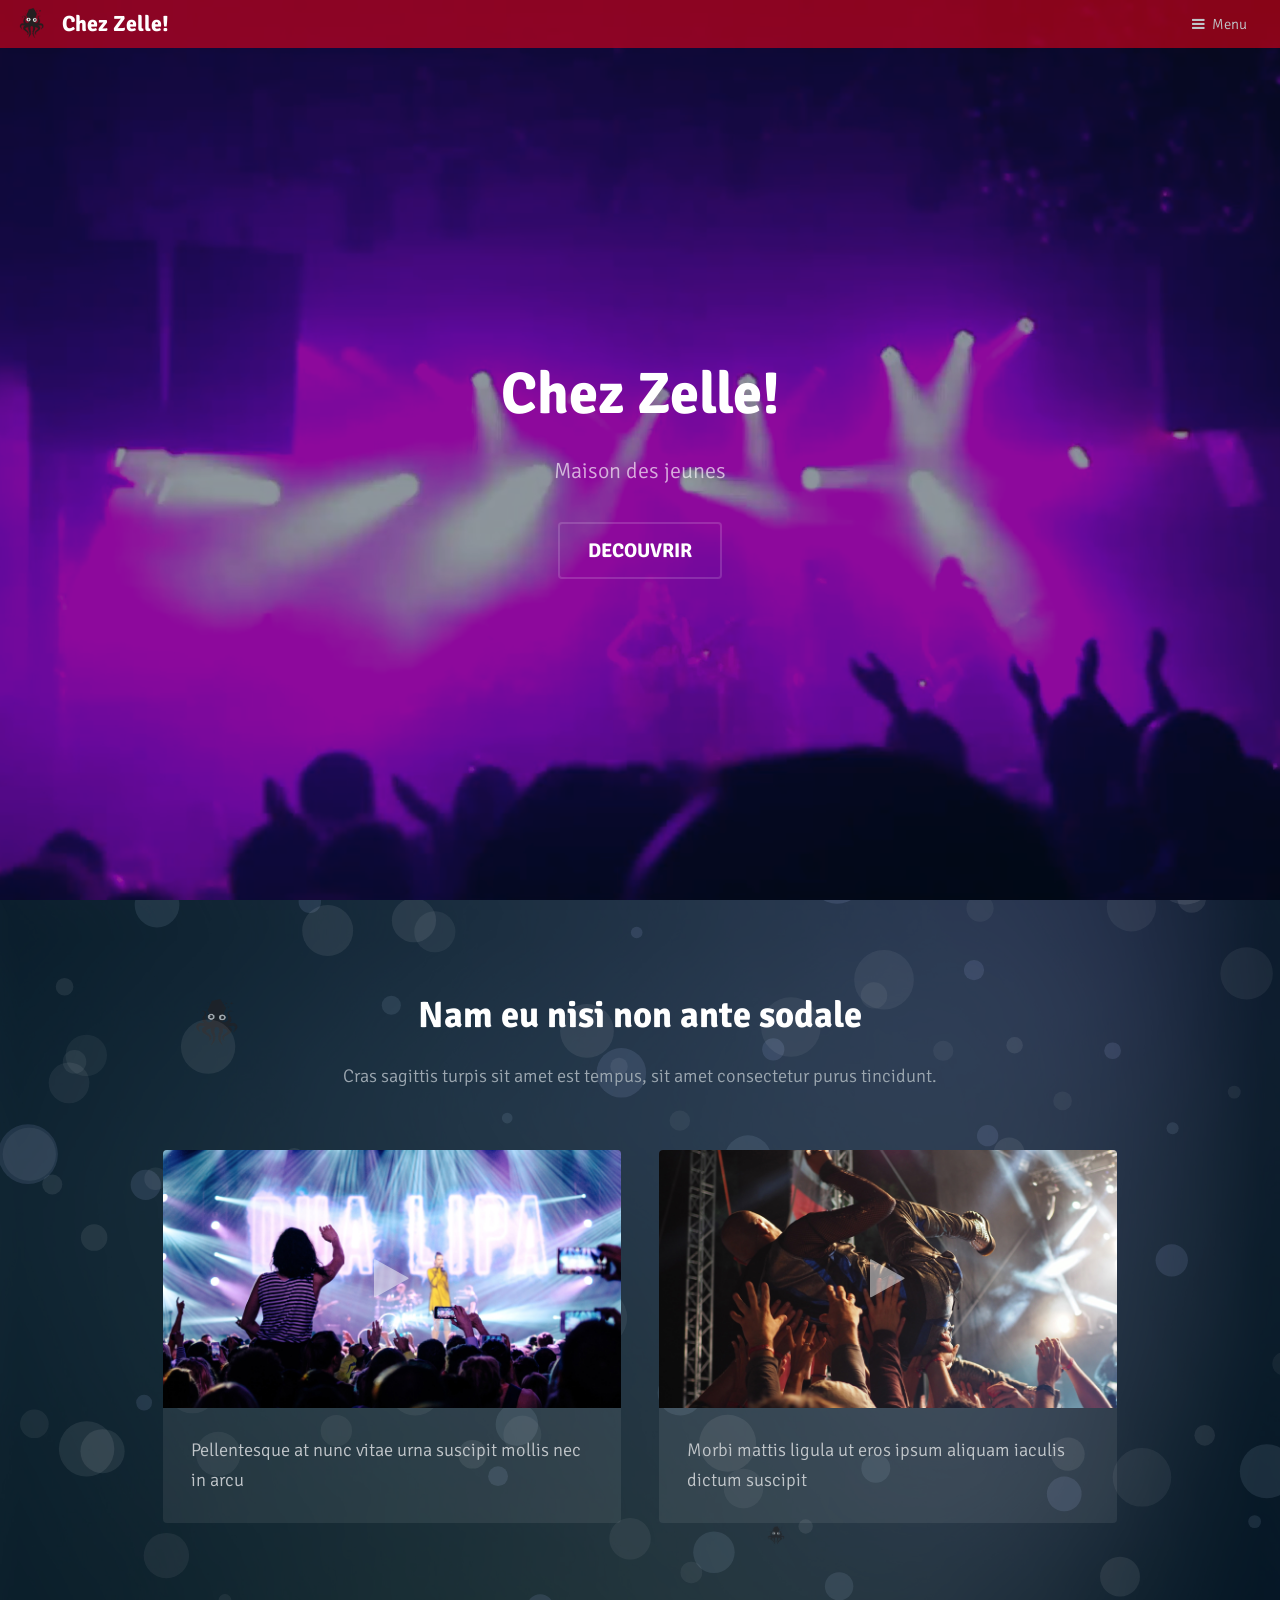
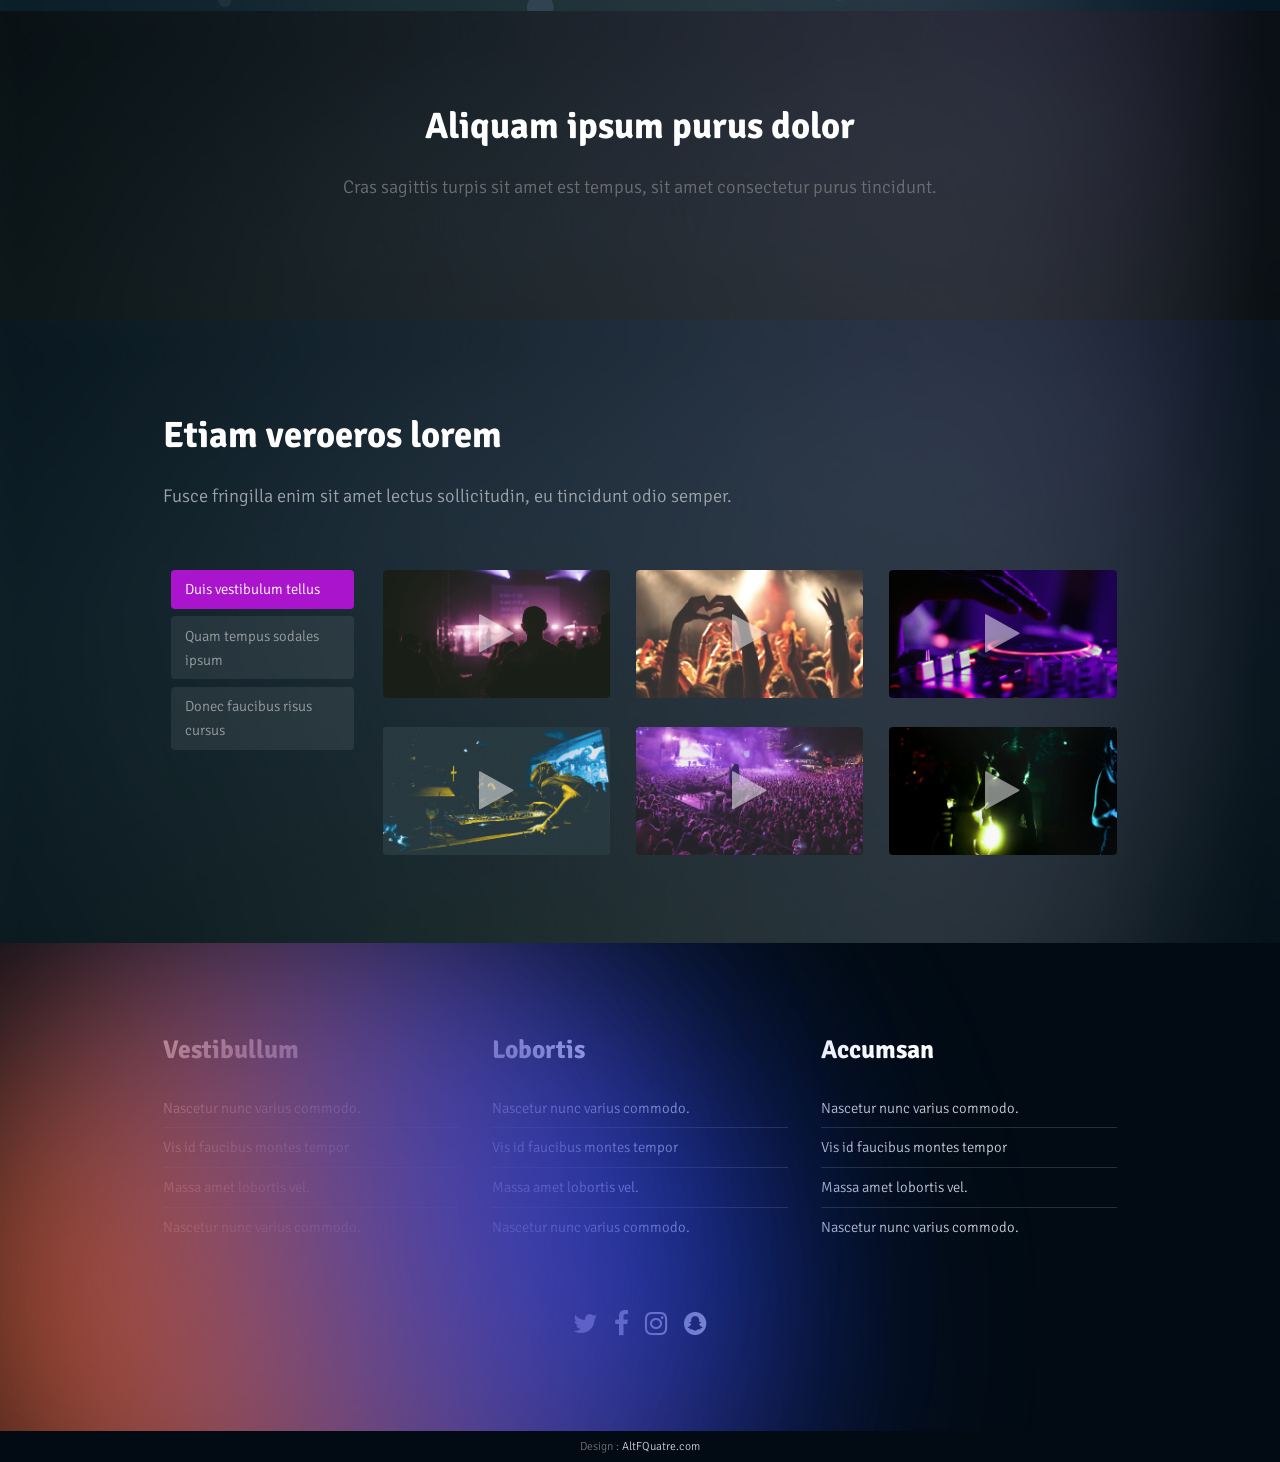
==== index.html @ f532cfeb "First commit" ====
<!DOCTYPE HTML>
<!--
	Chez Zelle!
--><html>
	<head>
		<title>Chez Zelle!</title>
		<meta charset="utf-8">
		<meta name="robots" content="index, follow, max-image-preview:large, max-snippet:-1, max-video-preview:-1">
		<meta name="viewport" content="width=device-width, initial-scale=1">
		<link rel="stylesheet" href="assets/css/main.css">
		<!-- FullCalendar CSS -->
		<link href="https://cdn.jsdelivr.net/npm/fullcalendar@6.1.10/main.min.css" rel="stylesheet" />
		<!-- FullCalendar JS -->
		<script src="https://cdn.jsdelivr.net/npm/fullcalendar@6.1.10/main.min.js"></script>
		<!-- Google Calendar Plugin -->
		<script src="https://cdn.jsdelivr.net/npm/fullcalendar@6.1.10/index.global.min.js"></script>
	</head>
	<body>
		<!-- Loader -->
		<div id="loader">
			<img src="images/logo.png" alt="Chargement..." class="octopus">
		  </div>
		<!-- Header -->
			<header id="header">
    <div class="branding">
        <img src="images/Logo.png" alt="logo" class="logo">
        <h1><a href="index.html">Chez Zelle!</a></h1>
    </div>
    <a href="#menu">Menu</a>
</header>

			
		<!-- Nav -->
			<nav id="menu">
				<ul class="links">
					<li><a href="index.html">Home</a></li>
					<li><a href="generic.html">Generic</a></li>
					<li><a href="elements.html">Elements</a></li>
				</ul>
			</nav>

			<!-- Banner -->
			<!--
				To use a video as your background, set data-video to the name of your video without
				its extension (eg. images/banner). Your video must be available in both .mp4 and .webm
				formats to work correctly.
			-->
			<section id="banner" data-video="images/mj.jpg">
				<div class="inner">
					<header>
						<h1 class="pop-in">Chez Zelle!</h1>
						<p class="pop-in delay">Maison des jeunes</p>
					</header>
					<a href="#main" class="button big alt scrolly">DECOUVRIR</a>
				</div>
			</section>

		<!-- Main -->
			<!-- One -->
				<section class="wrapper style1">
					<div class="inner">
						<header class="align-center">
							<h2>Nam eu nisi non ante sodale</h2>
							<p>Cras sagittis turpis sit amet est tempus, sit amet consectetur purus tincidunt.</p>
						</header>
						<!-- 2 Column Video Section -->
							<div class="flex flex-2">
								<div class="video col">
									<div class="image fit">
										<img src="images/pic07.jpg" alt="">
										<div class="arrow">
											<div class="icon fa-play"></div>
										</div>
									</div>
									<p class="caption">
										Pellentesque at nunc vitae urna suscipit mollis nec in arcu
									</p>
									<a href="generic.html" class="link"><span>Click Me</span></a>
								</div>
								<div class="video col">
									<div class="image fit">
										<img src="images/pic08.jpg" alt="">
										<div class="arrow">
											<div class="icon fa-play"></div>
										</div>
									</div>
									<p class="caption">
										Morbi mattis ligula ut eros ipsum aliquam iaculis dictum suscipit
									</p>
									<a href="generic.html" class="link"><span>Click Me</span></a>
								</div>
							</div>
					</div>
					<canvas id="c-footer"></canvas>
				</section>

			<!-- Two -->
				<section class="wrapper ">
					<div class="inner">
						<header class="align-center">
							<h2>Aliquam ipsum purus dolor</h2>
							<p>Cras sagittis turpis sit amet est tempus, sit amet consectetur purus tincidunt.</p>
						</header>

						<!-- Calendrier -->
							<div id="calendar"></div>
							<style>
							#calendar {
								max-width: 900px;
								margin: 40px auto;
								padding: 0 10px;
							}
							</style>
					</div>
				</section>
			</div>

			<!-- Three -->
				<section class="wrapper style2">
					<div class="inner">
						<header>
							<h2>Etiam veroeros lorem</h2>
							<p>Fusce fringilla enim sit amet lectus sollicitudin, eu tincidunt odio semper.</p>
						</header>
						<!-- Tabbed Video Section -->
							<div class="flex flex-tabs">
								<ul class="tab-list">
									<li><a href="#" data-tab="tab-1" class="active">Duis vestibulum tellus</a></li>
									<li><a href="#" data-tab="tab-2">Quam tempus sodales ipsum</a></li>
									<li><a href="#" data-tab="tab-3">Donec faucibus risus cursus</a></li>
								</ul>
								<div class="tabs">

									<!-- Tab 1 -->
										<div class="tab tab-1 flex flex-3 active">
											<!-- Video Thumbnail -->
												<div class="video col">
													<div class="image fit">
														<img src="images/pic01.jpg" alt="">
														<div class="arrow">
															<div class="icon fa-play"></div>
														</div>
													</div>
													<a href="generic.html" class="link"><span>Click Me</span></a>
												</div>
											<!-- Video Thumbnail -->
												<div class="video col">
													<div class="image fit">
														<img src="images/pic02.jpg" alt="">
														<div class="arrow">
															<div class="icon fa-play"></div>
														</div>
													</div>
													<a href="generic.html" class="link"><span>Click Me</span></a>
												</div>
											<!-- Video Thumbnail -->
												<div class="video col">
													<div class="image fit">
														<img src="images/pic03.jpg" alt="">
														<div class="arrow">
															<div class="icon fa-play"></div>
														</div>
													</div>
													<a href="generic.html" class="link"><span>Click Me</span></a>
												</div>
											<!-- Video Thumbnail -->
												<div class="video col">
													<div class="image fit">
														<img src="images/pic04.jpg" alt="">
														<div class="arrow">
															<div class="icon fa-play"></div>
														</div>
													</div>
													<a href="generic.html" class="link"><span>Click Me</span></a>
												</div>
											<!-- Video Thumbnail -->
												<div class="video col">
													<div class="image fit">
														<img src="images/pic05.jpg" alt="">
														<div class="arrow">
															<div class="icon fa-play"></div>
														</div>
													</div>
													<a href="generic.html" class="link"><span>Click Me</span></a>
												</div>
											<!-- Video Thumbnail -->
												<div class="video col">
													<div class="image fit">
														<img src="images/pic06.jpg" alt="">
														<div class="arrow">
															<div class="icon fa-play"></div>
														</div>
													</div>
													<a href="generic.html" class="link"><span>Click Me</span></a>
												</div>
										</div>

									<!-- Tab 2 -->
										<div class="tab tab-2 flex flex-3">
											<!-- Video Thumbnail -->
												<div class="video col">
													<div class="image fit">
														<img src="images/pic06.jpg" alt="">
														<div class="arrow">
															<div class="icon fa-play"></div>
														</div>
													</div>
													<a href="generic.html" class="link"><span>Click Me</span></a>
												</div>
											<!-- Video Thumbnail -->
												<div class="video col">
													<div class="image fit">
														<img src="images/pic05.jpg" alt="">
														<div class="arrow">
															<div class="icon fa-play"></div>
														</div>
													</div>
													<a href="generic.html" class="link"><span>Click Me</span></a>
												</div>
											<!-- Video Thumbnail -->
												<div class="video col">
													<div class="image fit">
														<img src="images/pic04.jpg" alt="">
														<div class="arrow">
															<div class="icon fa-play"></div>
														</div>
													</div>
													<a href="generic.html" class="link"><span>Click Me</span></a>
												</div>
											<!-- Video Thumbnail -->
												<div class="video col">
													<div class="image fit">
														<img src="images/pic03.jpg" alt="">
														<div class="arrow">
															<div class="icon fa-play"></div>
														</div>
													</div>
													<a href="generic.html" class="link"><span>Click Me</span></a>
												</div>
											<!-- Video Thumbnail -->
												<div class="video col">
													<div class="image fit">
														<img src="images/pic02.jpg" alt="">
														<div class="arrow">
															<div class="icon fa-play"></div>
														</div>
													</div>
													<a href="generic.html" class="link"><span>Click Me</span></a>
												</div>
											<!-- Video Thumbnail -->
												<div class="video col">
													<div class="image fit">
														<img src="images/pic01.jpg" alt="">
														<div class="arrow">
															<div class="icon fa-play"></div>
														</div>
													</div>
													<a href="generic.html" class="link"><span>Click Me</span></a>
												</div>
										</div>

									<!-- Tab 3 -->
										<div class="tab tab-3 flex flex-3">
											<!-- Video Thumbnail -->
												<div class="video col">
													<div class="image fit">
														<img src="images/pic03.jpg" alt="">
														<div class="arrow">
															<div class="icon fa-play"></div>
														</div>
													</div>
													<a href="generic.html" class="link"><span>Click Me</span></a>
												</div>
											<!-- Video Thumbnail -->
												<div class="video col">
													<div class="image fit">
														<img src="images/pic02.jpg" alt="">
														<div class="arrow">
															<div class="icon fa-play"></div>
														</div>
													</div>
													<a href="generic.html" class="link"><span>Click Me</span></a>
												</div>
											<!-- Video Thumbnail -->
												<div class="video col">
													<div class="image fit">
														<img src="images/pic01.jpg" alt="">
														<div class="arrow">
															<div class="icon fa-play"></div>
														</div>
													</div>
													<a href="generic.html" class="link"><span>Click Me</span></a>
												</div>
											<!-- Video Thumbnail -->
												<div class="video col">
													<div class="image fit">
														<img src="images/pic06.jpg" alt="">
														<div class="arrow">
															<div class="icon fa-play"></div>
														</div>
													</div>
													<a href="generic.html" class="link"><span>Click Me</span></a>
												</div>
											<!-- Video Thumbnail -->
												<div class="video col">
													<div class="image fit">
														<img src="images/pic05.jpg" alt="">
														<div class="arrow">
															<div class="icon fa-play"></div>
														</div>
													</div>
													<a href="generic.html" class="link"><span>Click Me</span></a>
												</div>
											<!-- Video Thumbnail -->
												<div class="video col">
													<div class="image fit">
														<img src="images/pic04.jpg" alt="">
														<div class="arrow">
															<div class="icon fa-play"></div>
														</div>
													</div>
													<a href="generic.html" class="link"><span>Click Me</span></a>
												</div>
										</div>

								</div>
							</div>
					</div>
				</section>
					<!-- Footer -->
			<footer id="footer">
				<div class="inner">
					<div class="flex flex-3">
						<div class="col">
							<h3>Vestibullum</h3>
							<ul class="alt">
								<li><a href="#">Nascetur nunc varius commodo.</a></li>
								<li><a href="#">Vis id faucibus montes tempor</a></li>
								<li><a href="#">Massa amet lobortis vel.</a></li>
								<li><a href="#">Nascetur nunc varius commodo.</a></li>
							</ul>
						</div>
						<div class="col">
							<h3>Lobortis</h3>
							<ul class="alt">
								<li><a href="#">Nascetur nunc varius commodo.</a></li>
								<li><a href="#">Vis id faucibus montes tempor</a></li>
								<li><a href="#">Massa amet lobortis vel.</a></li>
								<li><a href="#">Nascetur nunc varius commodo.</a></li>
							</ul>
						</div>
						<div class="col">
							<h3>Accumsan</h3>
							<ul class="alt">
								<li><a href="#">Nascetur nunc varius commodo.</a></li>
								<li><a href="#">Vis id faucibus montes tempor</a></li>
								<li><a href="#">Massa amet lobortis vel.</a></li>
								<li><a href="#">Nascetur nunc varius commodo.</a></li>
							</ul>
						</div>
					</div>
				</div>

				<div class="copyright">
					<ul class="icons">
						<li><a href="#" class="icon fa-twitter"><span class="label">Twitter</span></a></li>
						<li><a href="#" class="icon fa-facebook"><span class="label">Facebook</span></a></li>
						<li><a href="#" class="icon fa-instagram"><span class="label">Instagram</span></a></li>
						<li><a href="#" class="icon fa-snapchat"><span class="label">Snapchat</span></a></li>
					</ul>
				</div>

				<!-- Glow bubble animation -->
				<div class="glow-container">
					<div class="ball"></div>
					<div class="ball" style="--delay:-12s;--size:0.35;--speed:25s;"></div>
					<div class="ball" style="--delay:-10s;--size:0.3;--speed:15s;"></div>
				</div>
			</footer>

		<div class="copyright">
			Design : <a href="https://www.altfquatre.com/">AltFQuatre.com</a>
		</div>
		<!-- Scripts -->
			<script src="assets/js/jquery.min.js"></script>
			<script src="assets/js/jquery.scrolly.min.js"></script>
			<script src="assets/js/skel.min.js"></script>
			<script src="assets/js/util.js"></script>
			<script src="assets/js/main.js"></script>
			<script>
			document.addEventListener('DOMContentLoaded', function () {
				const calendarEl = document.getElementById('calendar');

				const calendar = new FullCalendar.Calendar(calendarEl, {
				initialView: 'dayGridMonth',
				headerToolbar: {
					left: 'prev,next today',
					center: 'title',
					right: 'dayGridMonth,timeGridWeek,listWeek'
				},
				events: {
					googleCalendarApiKey: 'AIzaSyAyvtXeYlMwR0FO2kZHdZRqMZOD6bgPOKg',
					googleCalendarId: '148262ebd96c2e163781019ee379bae2bb9b66d1589e4016139690dbb001e8ee@group.calendar.google.com'
				},
				eventClick: function(info) {
					// Empêche l'ouverture dans un nouvel onglet par défaut
					info.jsEvent.preventDefault();

					// Si un lien d’inscription est présent, ouvre-le
					if (info.event.url) {
					window.open(info.event.url, "_blank");
					}
				},
				eventMouseEnter: function(info) {
					const tooltip = document.createElement('div');
					tooltip.id = 'calendar-tooltip';
					tooltip.style.position = 'absolute';
					tooltip.style.zIndex = '10001';
					tooltip.style.background = 'white';
					tooltip.style.border = '1px solid #ccc';
					tooltip.style.padding = '5px';
					tooltip.style.fontSize = '14px';
					tooltip.style.boxShadow = '0 2px 4px rgba(0,0,0,0.1)';
					tooltip.innerHTML = info.event.title;

					document.body.appendChild(tooltip);

					document.addEventListener('mousemove', moveTooltip);
					function moveTooltip(e) {
					tooltip.style.left = e.pageX + 10 + 'px';
					tooltip.style.top = e.pageY + 10 + 'px';
					}

					info.el.addEventListener('mouseleave', () => {
					document.body.removeChild(tooltip);
					document.removeEventListener('mousemove', moveTooltip);
					}, { once: true });
				}
				});

				calendar.render();
			});
			</script>

			<audio id="bubble_sound" preload="auto">
				<source src="https://s3-us-west-2.amazonaws.com/s.cdpn.io/630634/bubble.mp3" type="audio/mpeg">
				Votre navigateur ne supporte pas l'audio.
			</audio>
	</body>
</html>
---- assets/css/main.css ----
@charset "UTF-8";
@import url(font-awesome.min.css);
@import url("https://fonts.googleapis.com/css?family=Signika:300,700");

/*
	Broadcast by TEMPLATED
	templated.co @templatedco
	Released for free under the Creative Commons Attribution 3.0 license (templated.co/license)
*/

/* Reset */

	html, body, div, span, applet, object, iframe, h1, h2, h3, h4, h5, h6, p, blockquote, pre, a, abbr, acronym, address, big, cite, code, del, dfn, em, img, ins, kbd, q, s, samp, small, strike, strong, sub, sup, tt, var, b, u, i, center, dl, dt, dd, ol, ul, li, fieldset, form, label, legend, table, caption, tbody, tfoot, thead, tr, th, td, article, aside, canvas, details, embed, figure, figcaption, footer, header, hgroup, menu, nav, output, ruby, section, summary, time, mark, audio, video {
		margin: 0;
		padding: 0;
		border: 0;
		font-size: 100%;
		font: inherit;
		vertical-align: baseline;
	}
	body.loading {
		overflow: hidden;
	}
.image.fit img {
	width: 100%;
	height: auto;
}
#loader {
	position: fixed;
	inset: 0;
	background-color: rgb(44, 44, 44);
	display: flex;
	justify-content: center;
	align-items: center;
	z-index: 9999;
	transition: opacity 0.5s ease;
  }
  
  body.loaded #loader {
	opacity: 0;
	visibility: hidden;
	pointer-events: none;
  }
  
  /* Animation de rotation avec pauses */
  @keyframes rotateWithPause {
	0%   { transform: rotate(0deg); }
	40%  { transform: rotate(360deg); }
	50%  { transform: rotate(360deg); }  /* pause */
	90%  { transform: rotate(720deg); }
	100% { transform: rotate(720deg); }  /* pause */
  }
  
  .octopus {
	width: 150px;
	animation: rotateWithPause 2s infinite ease-in-out;
  }
#header {
    display: flex;
    align-items: center;
    justify-content: space-between;
    background: rgba(255, 0, 21, 0.524);
    color: #c0c5c9;
    height: 3.25em;
    position: fixed;
    top: 0;
    left: 0;
    width: 100%;
    z-index: 10001;
    padding: 0 1em;
}

.branding {
    display: flex;
    align-items: center;
    gap: 15px; /* c’est maintenant ici que tu contrôles l’espace entre le logo et le texte */
}

.logo {
    height: 2.5em;
    width: auto;
    margin: 0;
    user-select: none;
    pointer-events: none;
}

#header h1 {
    margin: 0;
    font-size: 1.5em;
}

#header h1 a {
    text-decoration: none;
    color: white;
}






	article, aside, details, figcaption, figure, footer, header, hgroup, menu, nav, section {
		display: block;
	}

	body {
		line-height: 1;
	}

	ol, ul {
		list-style: none;
	}

	blockquote, q {
		quotes: none;
	}

	blockquote:before, blockquote:after, q:before, q:after {
		content: '';
		content: none;
	}

	table {
		border-collapse: collapse;
		border-spacing: 0;
	}

	body {
		-webkit-text-size-adjust: none;
	}

/* Box Model */

	*, *:before, *:after {
		-moz-box-sizing: border-box;
		-webkit-box-sizing: border-box;
		box-sizing: border-box;
	}

/* Containers */

	.container {
		margin-left: auto;
		margin-right: auto;
	}

	.container.\31 25\25 {
		width: 100%;
		max-width: 100em;
		min-width: 80em;
	}

	.container.\37 5\25 {
		width: 60em;
	}

	.container.\35 0\25 {
		width: 40em;
	}

	.container.\32 5\25 {
		width: 20em;
	}

	.container {
		width: 80em;
	}

	@media screen and (max-width: 1680px) {

		.container.\31 25\25 {
			width: 100%;
			max-width: 100em;
			min-width: 80em;
		}

		.container.\37 5\25 {
			width: 60em;
		}

		.container.\35 0\25 {
			width: 40em;
		}

		.container.\32 5\25 {
			width: 20em;
		}

		.container {
			width: 80em;
		}

	}

	@media screen and (max-width: 1280px) {

		.container.\31 25\25 {
			width: 100%;
			max-width: 81.25em;
			min-width: 65em;
		}

		.container.\37 5\25 {
			width: 48.75em;
		}

		.container.\35 0\25 {
			width: 32.5em;
		}

		.container.\32 5\25 {
			width: 16.25em;
		}

		.container {
			width: 65em;
		}

	}

	@media screen and (max-width: 980px) {

		.container.\31 25\25 {
			width: 100%;
			max-width: 112.5%;
			min-width: 90%;
		}

		.container.\37 5\25 {
			width: 67.5%;
		}

		.container.\35 0\25 {
			width: 45%;
		}

		.container.\32 5\25 {
			width: 22.5%;
		}

		.container {
			width: 90%;
		}

	}

	@media screen and (max-width: 736px) {

		.container.\31 25\25 {
			width: 100%;
			max-width: 112.5%;
			min-width: 90%;
		}

		.container.\37 5\25 {
			width: 67.5%;
		}

		.container.\35 0\25 {
			width: 45%;
		}

		.container.\32 5\25 {
			width: 22.5%;
		}

		.container {
			width: 90% !important;
		}

	}

	@media screen and (max-width: 480px) {

		.container.\31 25\25 {
			width: 100%;
			max-width: 112.5%;
			min-width: 90%;
		}

		.container.\37 5\25 {
			width: 67.5%;
		}

		.container.\35 0\25 {
			width: 45%;
		}

		.container.\32 5\25 {
			width: 22.5%;
		}

		.container {
			width: 90% !important;
		}

	}

/* Grid */

	.row {
		border-bottom: solid 1px transparent;
		-moz-box-sizing: border-box;
		-webkit-box-sizing: border-box;
		box-sizing: border-box;
	}

	.row > * {
		float: left;
		-moz-box-sizing: border-box;
		-webkit-box-sizing: border-box;
		box-sizing: border-box;
	}

	.row:after, .row:before {
		content: '';
		display: block;
		clear: both;
		height: 0;
	}

	.row.uniform > * > :first-child {
		margin-top: 0;
	}

	.row.uniform > * > :last-child {
		margin-bottom: 0;
	}

	.row.\30 \25 > * {
		padding: 0 0 0 0em;
	}

	.row.\30 \25 {
		margin: 0 0 -1px 0em;
	}

	.row.uniform.\30 \25 > * {
		padding: 0em 0 0 0em;
	}

	.row.uniform.\30 \25 {
		margin: 0em 0 -1px 0em;
	}

	.row > * {
		padding: 0 0 0 2em;
	}

	.row {
		margin: 0 0 -1px -2em;
	}

	.row.uniform > * {
		padding: 2em 0 0 2em;
	}

	.row.uniform {
		margin: -2em 0 -1px -2em;
	}

	.row.\32 00\25 > * {
		padding: 0 0 0 4em;
	}

	.row.\32 00\25 {
		margin: 0 0 -1px -4em;
	}

	.row.uniform.\32 00\25 > * {
		padding: 4em 0 0 4em;
	}

	.row.uniform.\32 00\25 {
		margin: -4em 0 -1px -4em;
	}

	.row.\31 50\25 > * {
		padding: 0 0 0 3em;
	}

	.row.\31 50\25 {
		margin: 0 0 -1px -3em;
	}

	.row.uniform.\31 50\25 > * {
		padding: 3em 0 0 3em;
	}

	.row.uniform.\31 50\25 {
		margin: -3em 0 -1px -3em;
	}

	.row.\35 0\25 > * {
		padding: 0 0 0 1em;
	}

	.row.\35 0\25 {
		margin: 0 0 -1px -1em;
	}

	.row.uniform.\35 0\25 > * {
		padding: 1em 0 0 1em;
	}

	.row.uniform.\35 0\25 {
		margin: -1em 0 -1px -1em;
	}

	.row.\32 5\25 > * {
		padding: 0 0 0 0.5em;
	}

	.row.\32 5\25 {
		margin: 0 0 -1px -0.5em;
	}

	.row.uniform.\32 5\25 > * {
		padding: 0.5em 0 0 0.5em;
	}

	.row.uniform.\32 5\25 {
		margin: -0.5em 0 -1px -0.5em;
	}

	.\31 2u, .\31 2u\24 {
		width: 100%;
		clear: none;
		margin-left: 0;
	}

	.\31 1u, .\31 1u\24 {
		width: 91.6666666667%;
		clear: none;
		margin-left: 0;
	}

	.\31 0u, .\31 0u\24 {
		width: 83.3333333333%;
		clear: none;
		margin-left: 0;
	}

	.\39 u, .\39 u\24 {
		width: 75%;
		clear: none;
		margin-left: 0;
	}

	.\38 u, .\38 u\24 {
		width: 66.6666666667%;
		clear: none;
		margin-left: 0;
	}

	.\37 u, .\37 u\24 {
		width: 58.3333333333%;
		clear: none;
		margin-left: 0;
	}

	.\36 u, .\36 u\24 {
		width: 50%;
		clear: none;
		margin-left: 0;
	}

	.\35 u, .\35 u\24 {
		width: 41.6666666667%;
		clear: none;
		margin-left: 0;
	}

	.\34 u, .\34 u\24 {
		width: 33.3333333333%;
		clear: none;
		margin-left: 0;
	}

	.\33 u, .\33 u\24 {
		width: 25%;
		clear: none;
		margin-left: 0;
	}

	.\32 u, .\32 u\24 {
		width: 16.6666666667%;
		clear: none;
		margin-left: 0;
	}

	.\31 u, .\31 u\24 {
		width: 8.3333333333%;
		clear: none;
		margin-left: 0;
	}

	.\31 2u\24 + *,
	.\31 1u\24 + *,
	.\31 0u\24 + *,
	.\39 u\24 + *,
	.\38 u\24 + *,
	.\37 u\24 + *,
	.\36 u\24 + *,
	.\35 u\24 + *,
	.\34 u\24 + *,
	.\33 u\24 + *,
	.\32 u\24 + *,
	.\31 u\24 + * {
		clear: left;
	}

	.\-11u {
		margin-left: 91.66667%;
	}

	.\-10u {
		margin-left: 83.33333%;
	}

	.\-9u {
		margin-left: 75%;
	}

	.\-8u {
		margin-left: 66.66667%;
	}

	.\-7u {
		margin-left: 58.33333%;
	}

	.\-6u {
		margin-left: 50%;
	}

	.\-5u {
		margin-left: 41.66667%;
	}

	.\-4u {
		margin-left: 33.33333%;
	}

	.\-3u {
		margin-left: 25%;
	}

	.\-2u {
		margin-left: 16.66667%;
	}

	.\-1u {
		margin-left: 8.33333%;
	}

	@media screen and (max-width: 1680px) {

		.row > * {
			padding: 0 0 0 2em;
		}

		.row {
			margin: 0 0 -1px -2em;
		}

		.row.uniform > * {
			padding: 2em 0 0 2em;
		}

		.row.uniform {
			margin: -2em 0 -1px -2em;
		}

		.row.\32 00\25 > * {
			padding: 0 0 0 4em;
		}

		.row.\32 00\25 {
			margin: 0 0 -1px -4em;
		}

		.row.uniform.\32 00\25 > * {
			padding: 4em 0 0 4em;
		}

		.row.uniform.\32 00\25 {
			margin: -4em 0 -1px -4em;
		}

		.row.\31 50\25 > * {
			padding: 0 0 0 3em;
		}

		.row.\31 50\25 {
			margin: 0 0 -1px -3em;
		}

		.row.uniform.\31 50\25 > * {
			padding: 3em 0 0 3em;
		}

		.row.uniform.\31 50\25 {
			margin: -3em 0 -1px -3em;
		}

		.row.\35 0\25 > * {
			padding: 0 0 0 1em;
		}

		.row.\35 0\25 {
			margin: 0 0 -1px -1em;
		}

		.row.uniform.\35 0\25 > * {
			padding: 1em 0 0 1em;
		}

		.row.uniform.\35 0\25 {
			margin: -1em 0 -1px -1em;
		}

		.row.\32 5\25 > * {
			padding: 0 0 0 0.5em;
		}

		.row.\32 5\25 {
			margin: 0 0 -1px -0.5em;
		}

		.row.uniform.\32 5\25 > * {
			padding: 0.5em 0 0 0.5em;
		}

		.row.uniform.\32 5\25 {
			margin: -0.5em 0 -1px -0.5em;
		}

		.\31 2u\28xlarge\29, .\31 2u\24\28xlarge\29 {
			width: 100%;
			clear: none;
			margin-left: 0;
		}

		.\31 1u\28xlarge\29, .\31 1u\24\28xlarge\29 {
			width: 91.6666666667%;
			clear: none;
			margin-left: 0;
		}

		.\31 0u\28xlarge\29, .\31 0u\24\28xlarge\29 {
			width: 83.3333333333%;
			clear: none;
			margin-left: 0;
		}

		.\39 u\28xlarge\29, .\39 u\24\28xlarge\29 {
			width: 75%;
			clear: none;
			margin-left: 0;
		}

		.\38 u\28xlarge\29, .\38 u\24\28xlarge\29 {
			width: 66.6666666667%;
			clear: none;
			margin-left: 0;
		}

		.\37 u\28xlarge\29, .\37 u\24\28xlarge\29 {
			width: 58.3333333333%;
			clear: none;
			margin-left: 0;
		}

		.\36 u\28xlarge\29, .\36 u\24\28xlarge\29 {
			width: 50%;
			clear: none;
			margin-left: 0;
		}

		.\35 u\28xlarge\29, .\35 u\24\28xlarge\29 {
			width: 41.6666666667%;
			clear: none;
			margin-left: 0;
		}

		.\34 u\28xlarge\29, .\34 u\24\28xlarge\29 {
			width: 33.3333333333%;
			clear: none;
			margin-left: 0;
		}

		.\33 u\28xlarge\29, .\33 u\24\28xlarge\29 {
			width: 25%;
			clear: none;
			margin-left: 0;
		}

		.\32 u\28xlarge\29, .\32 u\24\28xlarge\29 {
			width: 16.6666666667%;
			clear: none;
			margin-left: 0;
		}

		.\31 u\28xlarge\29, .\31 u\24\28xlarge\29 {
			width: 8.3333333333%;
			clear: none;
			margin-left: 0;
		}

		.\31 2u\24\28xlarge\29 + *,
		.\31 1u\24\28xlarge\29 + *,
		.\31 0u\24\28xlarge\29 + *,
		.\39 u\24\28xlarge\29 + *,
		.\38 u\24\28xlarge\29 + *,
		.\37 u\24\28xlarge\29 + *,
		.\36 u\24\28xlarge\29 + *,
		.\35 u\24\28xlarge\29 + *,
		.\34 u\24\28xlarge\29 + *,
		.\33 u\24\28xlarge\29 + *,
		.\32 u\24\28xlarge\29 + *,
		.\31 u\24\28xlarge\29 + * {
			clear: left;
		}

		.\-11u\28xlarge\29 {
			margin-left: 91.66667%;
		}

		.\-10u\28xlarge\29 {
			margin-left: 83.33333%;
		}

		.\-9u\28xlarge\29 {
			margin-left: 75%;
		}

		.\-8u\28xlarge\29 {
			margin-left: 66.66667%;
		}

		.\-7u\28xlarge\29 {
			margin-left: 58.33333%;
		}

		.\-6u\28xlarge\29 {
			margin-left: 50%;
		}

		.\-5u\28xlarge\29 {
			margin-left: 41.66667%;
		}

		.\-4u\28xlarge\29 {
			margin-left: 33.33333%;
		}

		.\-3u\28xlarge\29 {
			margin-left: 25%;
		}

		.\-2u\28xlarge\29 {
			margin-left: 16.66667%;
		}

		.\-1u\28xlarge\29 {
			margin-left: 8.33333%;
		}

	}

	@media screen and (max-width: 1280px) {

		.row > * {
			padding: 0 0 0 1.5em;
		}

		.row {
			margin: 0 0 -1px -1.5em;
		}

		.row.uniform > * {
			padding: 1.5em 0 0 1.5em;
		}

		.row.uniform {
			margin: -1.5em 0 -1px -1.5em;
		}

		.row.\32 00\25 > * {
			padding: 0 0 0 3em;
		}

		.row.\32 00\25 {
			margin: 0 0 -1px -3em;
		}

		.row.uniform.\32 00\25 > * {
			padding: 3em 0 0 3em;
		}

		.row.uniform.\32 00\25 {
			margin: -3em 0 -1px -3em;
		}

		.row.\31 50\25 > * {
			padding: 0 0 0 2.25em;
		}

		.row.\31 50\25 {
			margin: 0 0 -1px -2.25em;
		}

		.row.uniform.\31 50\25 > * {
			padding: 2.25em 0 0 2.25em;
		}

		.row.uniform.\31 50\25 {
			margin: -2.25em 0 -1px -2.25em;
		}

		.row.\35 0\25 > * {
			padding: 0 0 0 0.75em;
		}

		.row.\35 0\25 {
			margin: 0 0 -1px -0.75em;
		}

		.row.uniform.\35 0\25 > * {
			padding: 0.75em 0 0 0.75em;
		}

		.row.uniform.\35 0\25 {
			margin: -0.75em 0 -1px -0.75em;
		}

		.row.\32 5\25 > * {
			padding: 0 0 0 0.375em;
		}

		.row.\32 5\25 {
			margin: 0 0 -1px -0.375em;
		}

		.row.uniform.\32 5\25 > * {
			padding: 0.375em 0 0 0.375em;
		}

		.row.uniform.\32 5\25 {
			margin: -0.375em 0 -1px -0.375em;
		}

		.\31 2u\28large\29, .\31 2u\24\28large\29 {
			width: 100%;
			clear: none;
			margin-left: 0;
		}

		.\31 1u\28large\29, .\31 1u\24\28large\29 {
			width: 91.6666666667%;
			clear: none;
			margin-left: 0;
		}

		.\31 0u\28large\29, .\31 0u\24\28large\29 {
			width: 83.3333333333%;
			clear: none;
			margin-left: 0;
		}

		.\39 u\28large\29, .\39 u\24\28large\29 {
			width: 75%;
			clear: none;
			margin-left: 0;
		}

		.\38 u\28large\29, .\38 u\24\28large\29 {
			width: 66.6666666667%;
			clear: none;
			margin-left: 0;
		}

		.\37 u\28large\29, .\37 u\24\28large\29 {
			width: 58.3333333333%;
			clear: none;
			margin-left: 0;
		}

		.\36 u\28large\29, .\36 u\24\28large\29 {
			width: 50%;
			clear: none;
			margin-left: 0;
		}

		.\35 u\28large\29, .\35 u\24\28large\29 {
			width: 41.6666666667%;
			clear: none;
			margin-left: 0;
		}

		.\34 u\28large\29, .\34 u\24\28large\29 {
			width: 33.3333333333%;
			clear: none;
			margin-left: 0;
		}

		.\33 u\28large\29, .\33 u\24\28large\29 {
			width: 25%;
			clear: none;
			margin-left: 0;
		}

		.\32 u\28large\29, .\32 u\24\28large\29 {
			width: 16.6666666667%;
			clear: none;
			margin-left: 0;
		}

		.\31 u\28large\29, .\31 u\24\28large\29 {
			width: 8.3333333333%;
			clear: none;
			margin-left: 0;
		}

		.\31 2u\24\28large\29 + *,
		.\31 1u\24\28large\29 + *,
		.\31 0u\24\28large\29 + *,
		.\39 u\24\28large\29 + *,
		.\38 u\24\28large\29 + *,
		.\37 u\24\28large\29 + *,
		.\36 u\24\28large\29 + *,
		.\35 u\24\28large\29 + *,
		.\34 u\24\28large\29 + *,
		.\33 u\24\28large\29 + *,
		.\32 u\24\28large\29 + *,
		.\31 u\24\28large\29 + * {
			clear: left;
		}

		.\-11u\28large\29 {
			margin-left: 91.66667%;
		}

		.\-10u\28large\29 {
			margin-left: 83.33333%;
		}

		.\-9u\28large\29 {
			margin-left: 75%;
		}

		.\-8u\28large\29 {
			margin-left: 66.66667%;
		}

		.\-7u\28large\29 {
			margin-left: 58.33333%;
		}

		.\-6u\28large\29 {
			margin-left: 50%;
		}

		.\-5u\28large\29 {
			margin-left: 41.66667%;
		}

		.\-4u\28large\29 {
			margin-left: 33.33333%;
		}

		.\-3u\28large\29 {
			margin-left: 25%;
		}

		.\-2u\28large\29 {
			margin-left: 16.66667%;
		}

		.\-1u\28large\29 {
			margin-left: 8.33333%;
		}

	}

	@media screen and (max-width: 980px) {

		.row > * {
			padding: 0 0 0 1.5em;
		}

		.row {
			margin: 0 0 -1px -1.5em;
		}

		.row.uniform > * {
			padding: 1.5em 0 0 1.5em;
		}

		.row.uniform {
			margin: -1.5em 0 -1px -1.5em;
		}

		.row.\32 00\25 > * {
			padding: 0 0 0 3em;
		}

		.row.\32 00\25 {
			margin: 0 0 -1px -3em;
		}

		.row.uniform.\32 00\25 > * {
			padding: 3em 0 0 3em;
		}

		.row.uniform.\32 00\25 {
			margin: -3em 0 -1px -3em;
		}

		.row.\31 50\25 > * {
			padding: 0 0 0 2.25em;
		}

		.row.\31 50\25 {
			margin: 0 0 -1px -2.25em;
		}

		.row.uniform.\31 50\25 > * {
			padding: 2.25em 0 0 2.25em;
		}

		.row.uniform.\31 50\25 {
			margin: -2.25em 0 -1px -2.25em;
		}

		.row.\35 0\25 > * {
			padding: 0 0 0 0.75em;
		}

		.row.\35 0\25 {
			margin: 0 0 -1px -0.75em;
		}

		.row.uniform.\35 0\25 > * {
			padding: 0.75em 0 0 0.75em;
		}

		.row.uniform.\35 0\25 {
			margin: -0.75em 0 -1px -0.75em;
		}

		.row.\32 5\25 > * {
			padding: 0 0 0 0.375em;
		}

		.row.\32 5\25 {
			margin: 0 0 -1px -0.375em;
		}

		.row.uniform.\32 5\25 > * {
			padding: 0.375em 0 0 0.375em;
		}

		.row.uniform.\32 5\25 {
			margin: -0.375em 0 -1px -0.375em;
		}

		.\31 2u\28medium\29, .\31 2u\24\28medium\29 {
			width: 100%;
			clear: none;
			margin-left: 0;
		}

		.\31 1u\28medium\29, .\31 1u\24\28medium\29 {
			width: 91.6666666667%;
			clear: none;
			margin-left: 0;
		}

		.\31 0u\28medium\29, .\31 0u\24\28medium\29 {
			width: 83.3333333333%;
			clear: none;
			margin-left: 0;
		}

		.\39 u\28medium\29, .\39 u\24\28medium\29 {
			width: 75%;
			clear: none;
			margin-left: 0;
		}

		.\38 u\28medium\29, .\38 u\24\28medium\29 {
			width: 66.6666666667%;
			clear: none;
			margin-left: 0;
		}

		.\37 u\28medium\29, .\37 u\24\28medium\29 {
			width: 58.3333333333%;
			clear: none;
			margin-left: 0;
		}

		.\36 u\28medium\29, .\36 u\24\28medium\29 {
			width: 50%;
			clear: none;
			margin-left: 0;
		}

		.\35 u\28medium\29, .\35 u\24\28medium\29 {
			width: 41.6666666667%;
			clear: none;
			margin-left: 0;
		}

		.\34 u\28medium\29, .\34 u\24\28medium\29 {
			width: 33.3333333333%;
			clear: none;
			margin-left: 0;
		}

		.\33 u\28medium\29, .\33 u\24\28medium\29 {
			width: 25%;
			clear: none;
			margin-left: 0;
		}

		.\32 u\28medium\29, .\32 u\24\28medium\29 {
			width: 16.6666666667%;
			clear: none;
			margin-left: 0;
		}

		.\31 u\28medium\29, .\31 u\24\28medium\29 {
			width: 8.3333333333%;
			clear: none;
			margin-left: 0;
		}

		.\31 2u\24\28medium\29 + *,
		.\31 1u\24\28medium\29 + *,
		.\31 0u\24\28medium\29 + *,
		.\39 u\24\28medium\29 + *,
		.\38 u\24\28medium\29 + *,
		.\37 u\24\28medium\29 + *,
		.\36 u\24\28medium\29 + *,
		.\35 u\24\28medium\29 + *,
		.\34 u\24\28medium\29 + *,
		.\33 u\24\28medium\29 + *,
		.\32 u\24\28medium\29 + *,
		.\31 u\24\28medium\29 + * {
			clear: left;
		}

		.\-11u\28medium\29 {
			margin-left: 91.66667%;
		}

		.\-10u\28medium\29 {
			margin-left: 83.33333%;
		}

		.\-9u\28medium\29 {
			margin-left: 75%;
		}

		.\-8u\28medium\29 {
			margin-left: 66.66667%;
		}

		.\-7u\28medium\29 {
			margin-left: 58.33333%;
		}

		.\-6u\28medium\29 {
			margin-left: 50%;
		}

		.\-5u\28medium\29 {
			margin-left: 41.66667%;
		}

		.\-4u\28medium\29 {
			margin-left: 33.33333%;
		}

		.\-3u\28medium\29 {
			margin-left: 25%;
		}

		.\-2u\28medium\29 {
			margin-left: 16.66667%;
		}

		.\-1u\28medium\29 {
			margin-left: 8.33333%;
		}

	}

	@media screen and (max-width: 736px) {

		.row > * {
			padding: 0 0 0 1.25em;
		}

		.row {
			margin: 0 0 -1px -1.25em;
		}

		.row.uniform > * {
			padding: 1.25em 0 0 1.25em;
		}

		.row.uniform {
			margin: -1.25em 0 -1px -1.25em;
		}

		.row.\32 00\25 > * {
			padding: 0 0 0 2.5em;
		}

		.row.\32 00\25 {
			margin: 0 0 -1px -2.5em;
		}

		.row.uniform.\32 00\25 > * {
			padding: 2.5em 0 0 2.5em;
		}

		.row.uniform.\32 00\25 {
			margin: -2.5em 0 -1px -2.5em;
		}

		.row.\31 50\25 > * {
			padding: 0 0 0 1.875em;
		}

		.row.\31 50\25 {
			margin: 0 0 -1px -1.875em;
		}

		.row.uniform.\31 50\25 > * {
			padding: 1.875em 0 0 1.875em;
		}

		.row.uniform.\31 50\25 {
			margin: -1.875em 0 -1px -1.875em;
		}

		.row.\35 0\25 > * {
			padding: 0 0 0 0.625em;
		}

		.row.\35 0\25 {
			margin: 0 0 -1px -0.625em;
		}

		.row.uniform.\35 0\25 > * {
			padding: 0.625em 0 0 0.625em;
		}

		.row.uniform.\35 0\25 {
			margin: -0.625em 0 -1px -0.625em;
		}

		.row.\32 5\25 > * {
			padding: 0 0 0 0.3125em;
		}

		.row.\32 5\25 {
			margin: 0 0 -1px -0.3125em;
		}

		.row.uniform.\32 5\25 > * {
			padding: 0.3125em 0 0 0.3125em;
		}

		.row.uniform.\32 5\25 {
			margin: -0.3125em 0 -1px -0.3125em;
		}

		.\31 2u\28small\29, .\31 2u\24\28small\29 {
			width: 100%;
			clear: none;
			margin-left: 0;
		}

		.\31 1u\28small\29, .\31 1u\24\28small\29 {
			width: 91.6666666667%;
			clear: none;
			margin-left: 0;
		}

		.\31 0u\28small\29, .\31 0u\24\28small\29 {
			width: 83.3333333333%;
			clear: none;
			margin-left: 0;
		}

		.\39 u\28small\29, .\39 u\24\28small\29 {
			width: 75%;
			clear: none;
			margin-left: 0;
		}

		.\38 u\28small\29, .\38 u\24\28small\29 {
			width: 66.6666666667%;
			clear: none;
			margin-left: 0;
		}

		.\37 u\28small\29, .\37 u\24\28small\29 {
			width: 58.3333333333%;
			clear: none;
			margin-left: 0;
		}

		.\36 u\28small\29, .\36 u\24\28small\29 {
			width: 50%;
			clear: none;
			margin-left: 0;
		}

		.\35 u\28small\29, .\35 u\24\28small\29 {
			width: 41.6666666667%;
			clear: none;
			margin-left: 0;
		}

		.\34 u\28small\29, .\34 u\24\28small\29 {
			width: 33.3333333333%;
			clear: none;
			margin-left: 0;
		}

		.\33 u\28small\29, .\33 u\24\28small\29 {
			width: 25%;
			clear: none;
			margin-left: 0;
		}

		.\32 u\28small\29, .\32 u\24\28small\29 {
			width: 16.6666666667%;
			clear: none;
			margin-left: 0;
		}

		.\31 u\28small\29, .\31 u\24\28small\29 {
			width: 8.3333333333%;
			clear: none;
			margin-left: 0;
		}

		.\31 2u\24\28small\29 + *,
		.\31 1u\24\28small\29 + *,
		.\31 0u\24\28small\29 + *,
		.\39 u\24\28small\29 + *,
		.\38 u\24\28small\29 + *,
		.\37 u\24\28small\29 + *,
		.\36 u\24\28small\29 + *,
		.\35 u\24\28small\29 + *,
		.\34 u\24\28small\29 + *,
		.\33 u\24\28small\29 + *,
		.\32 u\24\28small\29 + *,
		.\31 u\24\28small\29 + * {
			clear: left;
		}

		.\-11u\28small\29 {
			margin-left: 91.66667%;
		}

		.\-10u\28small\29 {
			margin-left: 83.33333%;
		}

		.\-9u\28small\29 {
			margin-left: 75%;
		}

		.\-8u\28small\29 {
			margin-left: 66.66667%;
		}

		.\-7u\28small\29 {
			margin-left: 58.33333%;
		}

		.\-6u\28small\29 {
			margin-left: 50%;
		}

		.\-5u\28small\29 {
			margin-left: 41.66667%;
		}

		.\-4u\28small\29 {
			margin-left: 33.33333%;
		}

		.\-3u\28small\29 {
			margin-left: 25%;
		}

		.\-2u\28small\29 {
			margin-left: 16.66667%;
		}

		.\-1u\28small\29 {
			margin-left: 8.33333%;
		}

	}

	@media screen and (max-width: 480px) {

		.row > * {
			padding: 0 0 0 1.25em;
		}

		.row {
			margin: 0 0 -1px -1.25em;
		}

		.row.uniform > * {
			padding: 1.25em 0 0 1.25em;
		}

		.row.uniform {
			margin: -1.25em 0 -1px -1.25em;
		}

		.row.\32 00\25 > * {
			padding: 0 0 0 2.5em;
		}

		.row.\32 00\25 {
			margin: 0 0 -1px -2.5em;
		}

		.row.uniform.\32 00\25 > * {
			padding: 2.5em 0 0 2.5em;
		}

		.row.uniform.\32 00\25 {
			margin: -2.5em 0 -1px -2.5em;
		}

		.row.\31 50\25 > * {
			padding: 0 0 0 1.875em;
		}

		.row.\31 50\25 {
			margin: 0 0 -1px -1.875em;
		}

		.row.uniform.\31 50\25 > * {
			padding: 1.875em 0 0 1.875em;
		}

		.row.uniform.\31 50\25 {
			margin: -1.875em 0 -1px -1.875em;
		}

		.row.\35 0\25 > * {
			padding: 0 0 0 0.625em;
		}

		.row.\35 0\25 {
			margin: 0 0 -1px -0.625em;
		}

		.row.uniform.\35 0\25 > * {
			padding: 0.625em 0 0 0.625em;
		}

		.row.uniform.\35 0\25 {
			margin: -0.625em 0 -1px -0.625em;
		}

		.row.\32 5\25 > * {
			padding: 0 0 0 0.3125em;
		}

		.row.\32 5\25 {
			margin: 0 0 -1px -0.3125em;
		}

		.row.uniform.\32 5\25 > * {
			padding: 0.3125em 0 0 0.3125em;
		}

		.row.uniform.\32 5\25 {
			margin: -0.3125em 0 -1px -0.3125em;
		}

		.\31 2u\28xsmall\29, .\31 2u\24\28xsmall\29 {
			width: 100%;
			clear: none;
			margin-left: 0;
		}

		.\31 1u\28xsmall\29, .\31 1u\24\28xsmall\29 {
			width: 91.6666666667%;
			clear: none;
			margin-left: 0;
		}

		.\31 0u\28xsmall\29, .\31 0u\24\28xsmall\29 {
			width: 83.3333333333%;
			clear: none;
			margin-left: 0;
		}

		.\39 u\28xsmall\29, .\39 u\24\28xsmall\29 {
			width: 75%;
			clear: none;
			margin-left: 0;
		}

		.\38 u\28xsmall\29, .\38 u\24\28xsmall\29 {
			width: 66.6666666667%;
			clear: none;
			margin-left: 0;
		}

		.\37 u\28xsmall\29, .\37 u\24\28xsmall\29 {
			width: 58.3333333333%;
			clear: none;
			margin-left: 0;
		}

		.\36 u\28xsmall\29, .\36 u\24\28xsmall\29 {
			width: 50%;
			clear: none;
			margin-left: 0;
		}

		.\35 u\28xsmall\29, .\35 u\24\28xsmall\29 {
			width: 41.6666666667%;
			clear: none;
			margin-left: 0;
		}

		.\34 u\28xsmall\29, .\34 u\24\28xsmall\29 {
			width: 33.3333333333%;
			clear: none;
			margin-left: 0;
		}

		.\33 u\28xsmall\29, .\33 u\24\28xsmall\29 {
			width: 25%;
			clear: none;
			margin-left: 0;
		}

		.\32 u\28xsmall\29, .\32 u\24\28xsmall\29 {
			width: 16.6666666667%;
			clear: none;
			margin-left: 0;
		}

		.\31 u\28xsmall\29, .\31 u\24\28xsmall\29 {
			width: 8.3333333333%;
			clear: none;
			margin-left: 0;
		}

		.\31 2u\24\28xsmall\29 + *,
		.\31 1u\24\28xsmall\29 + *,
		.\31 0u\24\28xsmall\29 + *,
		.\39 u\24\28xsmall\29 + *,
		.\38 u\24\28xsmall\29 + *,
		.\37 u\24\28xsmall\29 + *,
		.\36 u\24\28xsmall\29 + *,
		.\35 u\24\28xsmall\29 + *,
		.\34 u\24\28xsmall\29 + *,
		.\33 u\24\28xsmall\29 + *,
		.\32 u\24\28xsmall\29 + *,
		.\31 u\24\28xsmall\29 + * {
			clear: left;
		}

		.\-11u\28xsmall\29 {
			margin-left: 91.66667%;
		}

		.\-10u\28xsmall\29 {
			margin-left: 83.33333%;
		}

		.\-9u\28xsmall\29 {
			margin-left: 75%;
		}

		.\-8u\28xsmall\29 {
			margin-left: 66.66667%;
		}

		.\-7u\28xsmall\29 {
			margin-left: 58.33333%;
		}

		.\-6u\28xsmall\29 {
			margin-left: 50%;
		}

		.\-5u\28xsmall\29 {
			margin-left: 41.66667%;
		}

		.\-4u\28xsmall\29 {
			margin-left: 33.33333%;
		}

		.\-3u\28xsmall\29 {
			margin-left: 25%;
		}

		.\-2u\28xsmall\29 {
			margin-left: 16.66667%;
		}

		.\-1u\28xsmall\29 {
			margin-left: 8.33333%;
		}

	}

/* Basic */

	@-ms-viewport {
		width: device-width;
	}

	body {
		-ms-overflow-style: scrollbar;
	}

	@media screen and (max-width: 480px) {

		html, body {
			min-width: 320px;
		}

	}

	body {
		background: #020B13;
	}

		body.is-loading *, body.is-loading *:before, body.is-loading *:after {
			-moz-animation: none !important;
			-webkit-animation: none !important;
			-ms-animation: none !important;
			animation: none !important;
			-moz-transition: none !important;
			-webkit-transition: none !important;
			-ms-transition: none !important;
			transition: none !important;
		}

/* Type */

	body {
		background-color: #020B13;
		color: #c0c2c4;
	}

	body, input, select, textarea {
		font-family: "Signika", sans-serif;
		font-size: 13pt;
		font-weight: 300;
		line-height: 1.65;
	}

		@media screen and (max-width: 1680px) {

			body, input, select, textarea {
				font-size: 11pt;
			}

		}

		@media screen and (max-width: 1280px) {

			body, input, select, textarea {
				font-size: 11pt;
			}

		}

		@media screen and (max-width: 980px) {

			body, input, select, textarea {
				font-size: 12pt;
			}

		}

		@media screen and (max-width: 736px) {

			body, input, select, textarea {
				font-size: 12pt;
			}

		}

		@media screen and (max-width: 480px) {

			body, input, select, textarea {
				font-size: 12pt;
			}

		}

	a {
		-moz-transition: color 0.2s ease-in-out;
		-webkit-transition: color 0.2s ease-in-out;
		-ms-transition: color 0.2s ease-in-out;
		transition: color 0.2s ease-in-out;
		text-decoration: none;
	}

	strong, b {
		font-weight: 700;
	}

	em, i {
		font-style: italic;
	}

	p {
		margin: 0 0 2em 0;
	}

	h1, h2, h3, h4, h5, h6 {
		font-weight: 700;
		line-height: 1.5;
		margin: 0 0 1em 0;
	}

		h1 a, h2 a, h3 a, h4 a, h5 a, h6 a {
			color: inherit;
			text-decoration: none;
		}

	h2 {
		font-size: 2.5em;
	}

		@media screen and (max-width: 736px) {

			h2 {
				font-size: 2em;
			}

		}

		@media screen and (max-width: 480px) {

			h2 {
				font-size: 1.5em;
			}

		}

	h3 {
		font-size: 1.75em;
	}

		@media screen and (max-width: 736px) {

			h3 {
				font-size: 1.5em;
			}

		}

		@media screen and (max-width: 480px) {

			h3 {
				font-size: 1.25em;
			}

		}

	h4 {
		font-size: 1.5em;
	}

	h5 {
		font-size: 0.9em;
	}

	h6 {
		font-size: 0.7em;
	}

	sub {
		font-size: 0.8em;
		position: relative;
		top: 0.5em;
	}

	sup {
		font-size: 0.8em;
		position: relative;
		top: -0.5em;
	}

	blockquote {
		border-left: solid 4px;
		font-style: italic;
		margin: 0 0 2em 0;
		padding: 0.5em 0 0.5em 2em;
	}

	code {
		border-radius: 4px;
		border: solid 1px;
		font-family: "Courier New", monospace;
		font-size: 0.9em;
		margin: 0 0.25em;
		padding: 0.25em 0.65em;
	}

	pre {
		-webkit-overflow-scrolling: touch;
		font-family: "Courier New", monospace;
		font-size: 0.9em;
		margin: 0 0 2em 0;
	}

		pre code {
			display: block;
			line-height: 1.75;
			padding: 1em 1.5em;
			overflow-x: auto;
		}

	hr {
		border: 0;
		border-bottom: solid 1px;
		margin: 2em 0;
	}

		hr.major {
			margin: 3em 0;
		}

	.align-left {
		text-align: left;
	}

	.align-center {
		text-align: center;
	}

	.align-right {
		text-align: right;
	}

	input, select, textarea {
		color: #ffffff;
	}

	a {
		color: #c1c7cd;
	}

		a:hover {
			color: rgba(193, 199, 205, 0.5);
		}

	strong, b {
		color: #ffffff;
	}

	h1, h2, h3, h4, h5, h6 {
		color: #ffffff;
	}

	blockquote {
		border-left-color: rgba(255, 255, 255, 0.15);
	}

	code {
		background: rgba(255, 255, 255, 0.075);
		border-color: rgba(255, 255, 255, 0.15);
	}

	hr {
		border-bottom-color: rgba(255, 255, 255, 0.15);
	}

/* Box */

	.box {
		border-radius: 4px;
		border: solid 1px;
		margin-bottom: 2em;
		padding: 1.5em;
	}

		.box > :last-child,
		.box > :last-child > :last-child,
		.box > :last-child > :last-child > :last-child {
			margin-bottom: 0;
		}

		.box.alt {
			border: 0;
			border-radius: 0;
			padding: 0;
		}

	.box {
		border-color: rgba(255, 255, 255, 0.15);
	}

/* Button */

	input[type="submit"],
	input[type="reset"],
	input[type="button"],
	button,
	.button {
		-moz-appearance: none;
		-webkit-appearance: none;
		-ms-appearance: none;
		appearance: none;
		-moz-transition: background-color 0.2s ease-in-out, color 0.2s ease-in-out;
		-webkit-transition: background-color 0.2s ease-in-out, color 0.2s ease-in-out;
		-ms-transition: background-color 0.2s ease-in-out, color 0.2s ease-in-out;
		transition: background-color 0.2s ease-in-out, color 0.2s ease-in-out;
		border-radius: 4px;
		border: 0;
		cursor: pointer;
		display: inline-block;
		font-weight: 700;
		height: 2.85em;
		line-height: 2.95em;
		padding: 0 1.5em;
		text-align: center;
		text-decoration: none;
		white-space: nowrap;
	}

		input[type="submit"].icon,
		input[type="reset"].icon,
		input[type="button"].icon,
		button.icon,
		.button.icon {
			padding-left: 1.35em;
		}

			input[type="submit"].icon:before,
			input[type="reset"].icon:before,
			input[type="button"].icon:before,
			button.icon:before,
			.button.icon:before {
				margin-right: 0.5em;
			}

		input[type="submit"].fit,
		input[type="reset"].fit,
		input[type="button"].fit,
		button.fit,
		.button.fit {
			display: block;
			margin: 0 0 1em 0;
			width: 100%;
		}

		input[type="submit"].small,
		input[type="reset"].small,
		input[type="button"].small,
		button.small,
		.button.small {
			font-size: 0.8em;
		}

		input[type="submit"].big,
		input[type="reset"].big,
		input[type="button"].big,
		button.big,
		.button.big {
			font-size: 1.35em;
		}

		input[type="submit"].disabled, input[type="submit"]:disabled,
		input[type="reset"].disabled,
		input[type="reset"]:disabled,
		input[type="button"].disabled,
		input[type="button"]:disabled,
		button.disabled,
		button:disabled,
		.button.disabled,
		.button:disabled {
			-moz-pointer-events: none;
			-webkit-pointer-events: none;
			-ms-pointer-events: none;
			pointer-events: none;
			opacity: 0.25;
		}

		@media screen and (max-width: 480px) {

			input[type="submit"],
			input[type="reset"],
			input[type="button"],
			button,
			.button {
				padding: 0;
			}

		}

	input[type="submit"],
	input[type="reset"],
	input[type="button"],
	button,
	.button {
		background-color: #041625;
		color: #ffffff !important;
	}

		input[type="submit"]:hover,
		input[type="reset"]:hover,
		input[type="button"]:hover,
		button:hover,
		.button:hover {
			background-color: #06243c;
		}

		input[type="submit"]:active,
		input[type="reset"]:active,
		input[type="button"]:active,
		button:active,
		.button:active {
			background-color: #02080e;
		}

		input[type="submit"].alt,
		input[type="reset"].alt,
		input[type="button"].alt,
		button.alt,
		.button.alt {
			background-color: transparent;
			box-shadow: inset 0 0 0 2px rgba(255, 255, 255, 0.15);
			color: #ffffff !important;
		}

			input[type="submit"].alt:hover,
			input[type="reset"].alt:hover,
			input[type="button"].alt:hover,
			button.alt:hover,
			.button.alt:hover {
				background-color: rgba(255, 255, 255, 0.075);
			}

			input[type="submit"].alt:active,
			input[type="reset"].alt:active,
			input[type="button"].alt:active,
			button.alt:active,
			.button.alt:active {
				background-color: rgba(255, 255, 255, 0.2);
			}

			input[type="submit"].alt.icon:before,
			input[type="reset"].alt.icon:before,
			input[type="button"].alt.icon:before,
			button.alt.icon:before,
			.button.alt.icon:before {
				color: #676d71;
			}

		input[type="submit"].special,
		input[type="reset"].special,
		input[type="button"].special,
		button.special,
		.button.special {
			background-color: #062038;
			color: #ffffff !important;
		}

			input[type="submit"].special:hover,
			input[type="reset"].special:hover,
			input[type="button"].special:hover,
			button.special:hover,
			.button.special:hover {
				background-color: #082d4f;
			}

			input[type="submit"].special:active,
			input[type="reset"].special:active,
			input[type="button"].special:active,
			button.special:active,
			.button.special:active {
				background-color: #041321;
			}

/* Flex */

	.flex {
		display: -ms-flexbox;
		-ms-flex-pack: justify;
		display: -moz-flex;
		display: -webkit-flex;
		display: -ms-flex;
		display: flex;
		-moz-flex-wrap: wrap;
		-webkit-flex-wrap: wrap;
		-ms-flex-wrap: wrap;
		flex-wrap: wrap;
		-moz-justify-content: space-between;
		-webkit-justify-content: space-between;
		-ms-justify-content: space-between;
		justify-content: space-between;
	}

		.flex.flex-2, .flex.flex-3 {
			-moz-align-items: stretch;
			-webkit-align-items: stretch;
			-ms-align-items: stretch;
			align-items: stretch;
		}

		.flex.flex-2 .col {
			width: 48%;
		}

		.flex.flex-3 .col {
			width: 31%;
		}

		.flex.flex-4 .col {
			width: 22%;
		}

		.flex.flex-tabs {
			-moz-flex-wrap: nowrap;
			-webkit-flex-wrap: nowrap;
			-ms-flex-wrap: nowrap;
			flex-wrap: nowrap;
		}

			.flex.flex-tabs ul {
				width: 20%;
			}

			.flex.flex-tabs .tabs {
				width: 77%;
			}

		@media screen and (max-width: 980px) {

			.flex.flex-4 .col {
				width: 48%;
			}

			.flex.flex-tabs ul {
				width: 30%;
			}

			.flex.flex-tabs .tabs {
				width: 67%;
			}

			.flex.flex-tabs .flex-3 .col {
				width: 48%;
			}

		}

		@media screen and (max-width: 736px) {

			.flex.flex-2 .col, .flex.flex-3 .col, .flex.flex-4 .col {
				width: 100%;
			}

			.flex.flex-tabs {
				-moz-flex-wrap: wrap;
				-webkit-flex-wrap: wrap;
				-ms-flex-wrap: wrap;
				flex-wrap: wrap;
			}

				.flex.flex-tabs ul {
					width: 100%;
				}

				.flex.flex-tabs .tabs {
					width: 100%;
				}

				.flex.flex-tabs .flex-3 .col {
					width: 100%;
				}

		}

/* Form */

	form {
		margin: 0 0 2em 0;
	}

	label {
		display: block;
		font-size: 0.9em;
		font-weight: 700;
		margin: 0 0 1em 0;
	}

	input[type="text"],
	input[type="password"],
	input[type="email"],
	select,
	textarea {
		-moz-appearance: none;
		-webkit-appearance: none;
		-ms-appearance: none;
		appearance: none;
		border-radius: 4px;
		border: none;
		border: solid 1px;
		color: inherit;
		display: block;
		outline: 0;
		padding: 0 1em;
		text-decoration: none;
		width: 100%;
	}

		input[type="text"]:invalid,
		input[type="password"]:invalid,
		input[type="email"]:invalid,
		select:invalid,
		textarea:invalid {
			box-shadow: none;
		}

	.select-wrapper {
		text-decoration: none;
		display: block;
		position: relative;
	}

		.select-wrapper:before {
			-moz-osx-font-smoothing: grayscale;
			-webkit-font-smoothing: antialiased;
			font-family: FontAwesome;
			font-style: normal;
			font-weight: normal;
			text-transform: none !important;
		}

		.select-wrapper:before {
			content: '\f078';
			display: block;
			height: 2.75em;
			line-height: 2.75em;
			pointer-events: none;
			position: absolute;
			right: 0;
			text-align: center;
			top: 0;
			width: 2.75em;
		}

		.select-wrapper select::-ms-expand {
			display: none;
		}

	input[type="text"],
	input[type="password"],
	input[type="email"],
	select {
		height: 2.75em;
	}

	textarea {
		padding: 0.75em 1em;
	}

	input[type="checkbox"],
	input[type="radio"] {
		-moz-appearance: none;
		-webkit-appearance: none;
		-ms-appearance: none;
		appearance: none;
		display: block;
		float: left;
		margin-right: -2em;
		opacity: 0;
		width: 1em;
		z-index: -1;
	}

		input[type="checkbox"] + label,
		input[type="radio"] + label {
			text-decoration: none;
			cursor: pointer;
			display: inline-block;
			font-size: 1em;
			font-weight: 300;
			padding-left: 2.4em;
			padding-right: 0.75em;
			position: relative;
		}

			input[type="checkbox"] + label:before,
			input[type="radio"] + label:before {
				-moz-osx-font-smoothing: grayscale;
				-webkit-font-smoothing: antialiased;
				font-family: FontAwesome;
				font-style: normal;
				font-weight: normal;
				text-transform: none !important;
			}

			input[type="checkbox"] + label:before,
			input[type="radio"] + label:before {
				border-radius: 4px;
				border: solid 1px;
				content: '';
				display: inline-block;
				height: 1.65em;
				left: 0;
				line-height: 1.58125em;
				position: absolute;
				text-align: center;
				top: 0;
				width: 1.65em;
			}

		input[type="checkbox"]:checked + label:before,
		input[type="radio"]:checked + label:before {
			content: '\f00c';
		}

	input[type="checkbox"] + label:before {
		border-radius: 4px;
	}

	input[type="radio"] + label:before {
		border-radius: 100%;
	}

	::-webkit-input-placeholder {
		opacity: 1.0;
	}

	:-moz-placeholder {
		opacity: 1.0;
	}

	::-moz-placeholder {
		opacity: 1.0;
	}

	:-ms-input-placeholder {
		opacity: 1.0;
	}

	.formerize-placeholder {
		opacity: 1.0;
	}

	label {
		color: #ffffff;
	}

	input[type="text"],
	input[type="password"],
	input[type="email"],
	select,
	textarea {
		background: rgba(255, 255, 255, 0.075);
		border-color: rgba(255, 255, 255, 0.15);
	}

		input[type="text"]:focus,
		input[type="password"]:focus,
		input[type="email"]:focus,
		select:focus,
		textarea:focus {
			border-color: #062038;
			box-shadow: 0 0 0 1px #062038;
		}

	.select-wrapper:before {
		color: rgba(255, 255, 255, 0.15);
	}

	input[type="checkbox"] + label,
	input[type="radio"] + label {
		color: #c0c2c4;
	}

		input[type="checkbox"] + label:before,
		input[type="radio"] + label:before {
			background: rgba(255, 255, 255, 0.075);
			border-color: rgba(255, 255, 255, 0.15);
		}

	input[type="checkbox"]:checked + label:before,
	input[type="radio"]:checked + label:before {
		background-color: #062038;
		border-color: #062038;
		color: #ffffff;
	}

	input[type="checkbox"]:focus + label:before,
	input[type="radio"]:focus + label:before {
		border-color: #062038;
		box-shadow: 0 0 0 1px #062038;
	}

	::-webkit-input-placeholder {
		color: #676d71 !important;
	}

	:-moz-placeholder {
		color: #676d71 !important;
	}

	::-moz-placeholder {
		color: #676d71 !important;
	}

	:-ms-input-placeholder {
		color: #676d71 !important;
	}

	.formerize-placeholder {
		color: #676d71 !important;
	}

/* Icon */

	.icon {
		text-decoration: none;
		border-bottom: none;
		position: relative;
	}

		.icon:before {
			-moz-osx-font-smoothing: grayscale;
			-webkit-font-smoothing: antialiased;
			font-family: FontAwesome;
			font-style: normal;
			font-weight: normal;
			text-transform: none !important;
		}

		.icon > .label {
			display: none;
		}

/* Image */

	.image {
		border: 0;
		display: inline-block;
		position: relative;
	}

		.image img {
			display: block;
		}

		.image.left, .image.right {
			max-width: 40%;
		}

			.image.left img, .image.right img {
				width: 100%;
			}

		.image.left {
			float: left;
			margin: 0 1.5em 1em 0;
			top: 0.25em;
		}

		.image.right {
			float: right;
			margin: 0 0 1em 1.5em;
			top: 0.25em;
		}

		.image.fit {
			display: block;
			margin: 0 0 2em 0;
			width: 100%;
		}

			.image.fit img {
				width: 100%;
			}

		.image.main {
			display: block;
			margin: 0 0 3em 0;
			width: 100%;
		}

			.image.main img {
				width: 100%;
			}

	.video-wrapper {
		position: relative;
		padding-bottom: 56.25%;
	/* 16:9 */

		padding-top: 25px;
		height: 0;
	}

		.video-wrapper iframe, .video-wrapper object, .video-wrapper embed {
			position: absolute;
			top: 0;
			left: 0;
			width: 100%;
			height: 100%;
		}

/* List */

	ol {
		list-style: decimal;
		margin: 0 0 2em 0;
		padding-left: 1.25em;
	}

		ol li {
			padding-left: 0.25em;
		}

	ul {
		list-style: disc;
		margin: 0 0 2em 0;
		padding-left: 1em;
	}

		ul li {
			padding-left: 0.5em;
		}

		ul.alt {
			list-style: none;
			padding-left: 0;
		}

			ul.alt li {
				border-top: solid 1px;
				padding: 0.5em 0;
			}

				ul.alt li:first-child {
					border-top: 0;
					padding-top: 0;
				}

		ul.icons {
			cursor: default;
			list-style: none;
			padding-left: 0;
		}

			ul.icons li {
				display: inline-block;
				padding: 0 1em 0 0;
			}

				ul.icons li:last-child {
					padding-right: 0;
				}

				ul.icons li .icon:before {
					font-size: 2em;
				}

		ul.actions {
			cursor: default;
			list-style: none;
			padding-left: 0;
		}

			ul.actions li {
				display: inline-block;
				padding: 0 1em 0 0;
				vertical-align: middle;
			}

				ul.actions li:last-child {
					padding-right: 0;
				}

			ul.actions.small li {
				padding: 0 0.5em 0 0;
			}

			ul.actions.vertical li {
				display: block;
				padding: 1em 0 0 0;
			}

				ul.actions.vertical li:first-child {
					padding-top: 0;
				}

				ul.actions.vertical li > * {
					margin-bottom: 0;
				}

			ul.actions.vertical.small li {
				padding: 0.5em 0 0 0;
			}

				ul.actions.vertical.small li:first-child {
					padding-top: 0;
				}

			ul.actions.fit {
				display: table;
				margin-left: -1em;
				padding: 0;
				table-layout: fixed;
				width: calc(100% + 1em);
			}

				ul.actions.fit li {
					display: table-cell;
					padding: 0 0 0 1em;
				}

					ul.actions.fit li > * {
						margin-bottom: 0;
					}

				ul.actions.fit.small {
					margin-left: -0.5em;
					width: calc(100% + 0.5em);
				}

					ul.actions.fit.small li {
						padding: 0 0 0 0.5em;
					}

			@media screen and (max-width: 480px) {

				ul.actions {
					margin: 0 0 2em 0;
				}

					ul.actions li {
						padding: 1em 0 0 0;
						display: block;
						text-align: center;
						width: 100%;
					}

						ul.actions li:first-child {
							padding-top: 0;
						}

						ul.actions li > * {
							width: 100%;
							margin: 0 !important;
						}

							ul.actions li > *.icon:before {
								margin-left: -2em;
							}

					ul.actions.small li {
						padding: 0.5em 0 0 0;
					}

						ul.actions.small li:first-child {
							padding-top: 0;
						}

			}

	dl {
		margin: 0 0 2em 0;
	}

		dl dt {
			display: block;
			font-weight: 700;
			margin: 0 0 1em 0;
		}

		dl dd {
			margin-left: 2em;
		}

	ul.alt li {
		border-top-color: rgba(255, 255, 255, 0.15);
	}

/* Section/Article */

	section.special, article.special {
		text-align: center;
	}
	
	header p {
		position: relative;
		margin: 0 0 1.5em 0;
	}

	header h2 + p {
		font-size: 1.25em;
		margin-top: -1em;
	}

	header h3 + p {
		font-size: 1.1em;
		margin-top: -0.8em;
	}

	header h4 + p,
	header h5 + p,
	header h6 + p {
		font-size: 0.9em;
		margin-top: -0.6em;
	}

	header p {
		color: #676d71;
	}

/* Tab */

	ul.tab-list {
		list-style: none;
		margin: 0 0 1em 0;
		padding: 0;
	}

		ul.tab-list li a {
			background: rgba(255, 255, 255, 0.075);
			border-radius: 4px;
			color: rgba(255, 255, 255, 0.5) !important;
			margin-bottom: .5em;
			padding: .5em 1em;
			display: inline-block;
			width: 100%;
		}

			ul.tab-list li a.active {
				background: #aa14cc;
				color: #fff !important;
			}

			ul.tab-list li a:hover {
				background: #693dcc;
				color: #fff !important;
			}

	.tab {
		display: none;
	}

		.tab.active {
			display: -ms-flexbox;
			display: -moz-flex;
			display: -webkit-flex;
			display: -ms-flex;
			display: flex;
		}

/* Table */

	.table-wrapper {
		-webkit-overflow-scrolling: touch;
		overflow-x: auto;
	}

	table {
		margin: 0 0 2em 0;
		width: 100%;
	}

		table tbody tr {
			border: solid 1px;
			border-left: 0;
			border-right: 0;
		}

		table td {
			padding: 0.75em 0.75em;
		}

		table th {
			font-size: 0.9em;
			font-weight: 700;
			padding: 0 0.75em 0.75em 0.75em;
			text-align: left;
		}

		table thead {
			border-bottom: solid 2px;
		}

		table tfoot {
			border-top: solid 2px;
		}

		table.alt {
			border-collapse: separate;
		}

			table.alt tbody tr td {
				border: solid 1px;
				border-left-width: 0;
				border-top-width: 0;
			}

				table.alt tbody tr td:first-child {
					border-left-width: 1px;
				}

			table.alt tbody tr:first-child td {
				border-top-width: 1px;
			}

			table.alt thead {
				border-bottom: 0;
			}

			table.alt tfoot {
				border-top: 0;
			}

	table tbody tr {
		border-color: rgba(255, 255, 255, 0.15);
	}

		table tbody tr:nth-child(2n + 1) {
			background-color: rgba(255, 255, 255, 0.075);
		}

	table th {
		color: #ffffff;
	}

	table thead {
		border-bottom-color: rgba(255, 255, 255, 0.15);
	}

	table tfoot {
		border-top-color: rgba(255, 255, 255, 0.15);
	}

	table.alt tbody tr td {
		border-color: rgba(255, 255, 255, 0.15);
	}

/* Wrapper */

	.wrapper {
		padding: 6em 0 4em 0;
		position: relative;
	}

		.wrapper:before {
			content: '';
			position: absolute;
			top: 0;
			left: 0;
			width: 100%;
			height: 100%;
			display: block;
			background-image: url(../../images/bg.jpg);
			background-size: cover;
			background-repeat: no-repeat;
			opacity: 0.35;
			z-index: 1;
		}

		.wrapper .inner {
			margin: 0 auto;
			width: 80em;
			position: relative;
			z-index: 99;
		}

		.wrapper header {
			margin-bottom: 4em;
		}

			@media screen and (max-width: 736px) {

				.wrapper header {
					margin-bottom: 2em;
				}

			}

		.wrapper.style1 {
			background-color: #062038;
			color: #c1c7cd;
		}

			.wrapper.style1 input, .wrapper.style1 select, .wrapper.style1 textarea {
				color: #ffffff;
			}

			.wrapper.style1 a {
				color: #ffffff;
			}

				.wrapper.style1 a:hover {
					color: rgba(255, 255, 255, 0.5);
				}

			.wrapper.style1 strong, .wrapper.style1 b {
				color: #ffffff;
			}

			.wrapper.style1 h1, .wrapper.style1 h2, .wrapper.style1 h3, .wrapper.style1 h4, .wrapper.style1 h5, .wrapper.style1 h6 {
				color: #ffffff;
			}

			.wrapper.style1 blockquote {
				border-left-color: rgba(255, 255, 255, 0.15);
			}

			.wrapper.style1 code {
				background: rgba(255, 255, 255, 0.075);
				border-color: rgba(255, 255, 255, 0.15);
			}

			.wrapper.style1 hr {
				border-bottom-color: rgba(255, 255, 255, 0.15);
			}

			.wrapper.style1 .box {
				border-color: rgba(255, 255, 255, 0.15);
			}

			.wrapper.style1 input[type="submit"],
			.wrapper.style1 input[type="reset"],
			.wrapper.style1 input[type="button"],
			.wrapper.style1 button,
			.wrapper.style1 .button {
				background-color: #041625;
				color: #ffffff !important;
			}

				.wrapper.style1 input[type="submit"]:hover,
				.wrapper.style1 input[type="reset"]:hover,
				.wrapper.style1 input[type="button"]:hover,
				.wrapper.style1 button:hover,
				.wrapper.style1 .button:hover {
					background-color: #06243c;
				}

				.wrapper.style1 input[type="submit"]:active,
				.wrapper.style1 input[type="reset"]:active,
				.wrapper.style1 input[type="button"]:active,
				.wrapper.style1 button:active,
				.wrapper.style1 .button:active {
					background-color: #02080e;
				}

				.wrapper.style1 input[type="submit"].alt,
				.wrapper.style1 input[type="reset"].alt,
				.wrapper.style1 input[type="button"].alt,
				.wrapper.style1 button.alt,
				.wrapper.style1 .button.alt {
					background-color: transparent;
					box-shadow: inset 0 0 0 2px rgba(255, 255, 255, 0.15);
					color: #ffffff !important;
				}

					.wrapper.style1 input[type="submit"].alt:hover,
					.wrapper.style1 input[type="reset"].alt:hover,
					.wrapper.style1 input[type="button"].alt:hover,
					.wrapper.style1 button.alt:hover,
					.wrapper.style1 .button.alt:hover {
						background-color: rgba(255, 255, 255, 0.075);
					}

					.wrapper.style1 input[type="submit"].alt:active,
					.wrapper.style1 input[type="reset"].alt:active,
					.wrapper.style1 input[type="button"].alt:active,
					.wrapper.style1 button.alt:active,
					.wrapper.style1 .button.alt:active {
						background-color: rgba(255, 255, 255, 0.2);
					}

					.wrapper.style1 input[type="submit"].alt.icon:before,
					.wrapper.style1 input[type="reset"].alt.icon:before,
					.wrapper.style1 input[type="button"].alt.icon:before,
					.wrapper.style1 button.alt.icon:before,
					.wrapper.style1 .button.alt.icon:before {
						color: #9ba6af;
					}

				.wrapper.style1 input[type="submit"].special,
				.wrapper.style1 input[type="reset"].special,
				.wrapper.style1 input[type="button"].special,
				.wrapper.style1 button.special,
				.wrapper.style1 .button.special {
					background-color: #ffffff;
					color: #062038 !important;
				}

			.wrapper.style1 label {
				color: #ffffff;
			}

			.wrapper.style1 input[type="text"],
			.wrapper.style1 input[type="password"],
			.wrapper.style1 input[type="email"],
			.wrapper.style1 select,
			.wrapper.style1 textarea {
				background: rgba(255, 255, 255, 0.075);
				border-color: rgba(255, 255, 255, 0.15);
			}

				.wrapper.style1 input[type="text"]:focus,
				.wrapper.style1 input[type="password"]:focus,
				.wrapper.style1 input[type="email"]:focus,
				.wrapper.style1 select:focus,
				.wrapper.style1 textarea:focus {
					border-color: #ffffff;
					box-shadow: 0 0 0 1px #ffffff;
				}

			.wrapper.style1 .select-wrapper:before {
				color: rgba(255, 255, 255, 0.15);
			}

			.wrapper.style1 input[type="checkbox"] + label,
			.wrapper.style1 input[type="radio"] + label {
				color: #c1c7cd;
			}

				.wrapper.style1 input[type="checkbox"] + label:before,
				.wrapper.style1 input[type="radio"] + label:before {
					background: rgba(255, 255, 255, 0.075);
					border-color: rgba(255, 255, 255, 0.15);
				}

			.wrapper.style1 input[type="checkbox"]:checked + label:before,
			.wrapper.style1 input[type="radio"]:checked + label:before {
				background-color: #ffffff;
				border-color: #ffffff;
				color: #062038;
			}

			.wrapper.style1 input[type="checkbox"]:focus + label:before,
			.wrapper.style1 input[type="radio"]:focus + label:before {
				border-color: #ffffff;
				box-shadow: 0 0 0 1px #ffffff;
			}

			.wrapper.style1 ::-webkit-input-placeholder {
				color: #9ba6af !important;
			}

			.wrapper.style1 :-moz-placeholder {
				color: #9ba6af !important;
			}

			.wrapper.style1 ::-moz-placeholder {
				color: #9ba6af !important;
			}

			.wrapper.style1 :-ms-input-placeholder {
				color: #9ba6af !important;
			}

			.wrapper.style1 .formerize-placeholder {
				color: #9ba6af !important;
			}

			.wrapper.style1 ul.alt li {
				border-top-color: rgba(255, 255, 255, 0.15);
			}

			.wrapper.style1 header p {
				color: #9ba6af;
			}

			.wrapper.style1 table tbody tr {
				border-color: rgba(255, 255, 255, 0.15);
			}

				.wrapper.style1 table tbody tr:nth-child(2n + 1) {
					background-color: rgba(255, 255, 255, 0.075);
				}

			.wrapper.style1 table th {
				color: #ffffff;
			}

			.wrapper.style1 table thead {
				border-bottom-color: rgba(255, 255, 255, 0.15);
			}

			.wrapper.style1 table tfoot {
				border-top-color: rgba(255, 255, 255, 0.15);
			}

			.wrapper.style1 table.alt tbody tr td {
				border-color: rgba(255, 255, 255, 0.15);
			}

		.wrapper.style2 {
			background-color: #041625;
			color: #c0c5c9;
		}

			.wrapper.style2 input, .wrapper.style2 select, .wrapper.style2 textarea {
				color: #ffffff;
			}

			.wrapper.style2 a {
				color: #c1c7cd;
			}

				.wrapper.style2 a:hover {
					color: rgba(193, 199, 205, 0.5);
				}

			.wrapper.style2 strong, .wrapper.style2 b {
				color: #ffffff;
			}

			.wrapper.style2 h1, .wrapper.style2 h2, .wrapper.style2 h3, .wrapper.style2 h4, .wrapper.style2 h5, .wrapper.style2 h6 {
				color: #ffffff;
			}

			.wrapper.style2 blockquote {
				border-left-color: rgba(255, 255, 255, 0.15);
			}

			.wrapper.style2 code {
				background: rgba(255, 255, 255, 0.075);
				border-color: rgba(255, 255, 255, 0.15);
			}

			.wrapper.style2 hr {
				border-bottom-color: rgba(255, 255, 255, 0.15);
			}

			.wrapper.style2 .box {
				border-color: rgba(255, 255, 255, 0.15);
			}

			.wrapper.style2 input[type="submit"],
			.wrapper.style2 input[type="reset"],
			.wrapper.style2 input[type="button"],
			.wrapper.style2 button,
			.wrapper.style2 .button {
				background-color: #ffffff;
				color: #041625 !important;
			}

				.wrapper.style2 input[type="submit"].alt,
				.wrapper.style2 input[type="reset"].alt,
				.wrapper.style2 input[type="button"].alt,
				.wrapper.style2 button.alt,
				.wrapper.style2 .button.alt {
					background-color: transparent;
					box-shadow: inset 0 0 0 2px rgba(255, 255, 255, 0.15);
					color: #ffffff !important;
				}

					.wrapper.style2 input[type="submit"].alt:hover,
					.wrapper.style2 input[type="reset"].alt:hover,
					.wrapper.style2 input[type="button"].alt:hover,
					.wrapper.style2 button.alt:hover,
					.wrapper.style2 .button.alt:hover {
						background-color: rgba(255, 255, 255, 0.075);
					}

					.wrapper.style2 input[type="submit"].alt:active,
					.wrapper.style2 input[type="reset"].alt:active,
					.wrapper.style2 input[type="button"].alt:active,
					.wrapper.style2 button.alt:active,
					.wrapper.style2 .button.alt:active {
						background-color: rgba(255, 255, 255, 0.2);
					}

					.wrapper.style2 input[type="submit"].alt.icon:before,
					.wrapper.style2 input[type="reset"].alt.icon:before,
					.wrapper.style2 input[type="button"].alt.icon:before,
					.wrapper.style2 button.alt.icon:before,
					.wrapper.style2 .button.alt.icon:before {
						color: #9ba2a8;
					}

				.wrapper.style2 input[type="submit"].special,
				.wrapper.style2 input[type="reset"].special,
				.wrapper.style2 input[type="button"].special,
				.wrapper.style2 button.special,
				.wrapper.style2 .button.special {
					background-color: #062038;
					color: #ffffff !important;
				}

					.wrapper.style2 input[type="submit"].special:hover,
					.wrapper.style2 input[type="reset"].special:hover,
					.wrapper.style2 input[type="button"].special:hover,
					.wrapper.style2 button.special:hover,
					.wrapper.style2 .button.special:hover {
						background-color: #082d4f;
					}

					.wrapper.style2 input[type="submit"].special:active,
					.wrapper.style2 input[type="reset"].special:active,
					.wrapper.style2 input[type="button"].special:active,
					.wrapper.style2 button.special:active,
					.wrapper.style2 .button.special:active {
						background-color: #041321;
					}

			.wrapper.style2 label {
				color: #ffffff;
			}

			.wrapper.style2 input[type="text"],
			.wrapper.style2 input[type="password"],
			.wrapper.style2 input[type="email"],
			.wrapper.style2 select,
			.wrapper.style2 textarea {
				background: rgba(255, 255, 255, 0.075);
				border-color: rgba(255, 255, 255, 0.15);
			}

				.wrapper.style2 input[type="text"]:focus,
				.wrapper.style2 input[type="password"]:focus,
				.wrapper.style2 input[type="email"]:focus,
				.wrapper.style2 select:focus,
				.wrapper.style2 textarea:focus {
					border-color: #062038;
					box-shadow: 0 0 0 1px #062038;
				}

			.wrapper.style2 .select-wrapper:before {
				color: rgba(255, 255, 255, 0.15);
			}

			.wrapper.style2 input[type="checkbox"] + label,
			.wrapper.style2 input[type="radio"] + label {
				color: #c0c5c9;
			}

				.wrapper.style2 input[type="checkbox"] + label:before,
				.wrapper.style2 input[type="radio"] + label:before {
					background: rgba(255, 255, 255, 0.075);
					border-color: rgba(255, 255, 255, 0.15);
				}

			.wrapper.style2 input[type="checkbox"]:checked + label:before,
			.wrapper.style2 input[type="radio"]:checked + label:before {
				background-color: #062038;
				border-color: #062038;
				color: #ffffff;
			}

			.wrapper.style2 input[type="checkbox"]:focus + label:before,
			.wrapper.style2 input[type="radio"]:focus + label:before {
				border-color: #062038;
				box-shadow: 0 0 0 1px #062038;
			}

			.wrapper.style2 ::-webkit-input-placeholder {
				color: #9ba2a8 !important;
			}

			.wrapper.style2 :-moz-placeholder {
				color: #9ba2a8 !important;
			}

			.wrapper.style2 ::-moz-placeholder {
				color: #9ba2a8 !important;
			}

			.wrapper.style2 :-ms-input-placeholder {
				color: #9ba2a8 !important;
			}

			.wrapper.style2 .formerize-placeholder {
				color: #9ba2a8 !important;
			}

			.wrapper.style2 ul.alt li {
				border-top-color: rgba(255, 255, 255, 0.15);
			}

			.wrapper.style2 header p {
				color: #9ba2a8;
			}

			.wrapper.style2 table tbody tr {
				border-color: rgba(255, 255, 255, 0.15);
			}

				.wrapper.style2 table tbody tr:nth-child(2n + 1) {
					background-color: rgba(255, 255, 255, 0.075);
				}

			.wrapper.style2 table th {
				color: #ffffff;
			}

			.wrapper.style2 table thead {
				border-bottom-color: rgba(255, 255, 255, 0.15);
			}

			.wrapper.style2 table tfoot {
				border-top-color: rgba(255, 255, 255, 0.15);
			}

			.wrapper.style2 table.alt tbody tr td {
				border-color: rgba(255, 255, 255, 0.15);
			}

		@media screen and (max-width: 1280px) {

			.wrapper > .inner {
				width: 65em;
			}

		}

		@media screen and (max-width: 980px) {

			.wrapper > .inner {
				width: 90%;
			}

		}

		@media screen and (max-width: 736px) {

			.wrapper {
				padding: 3em 0 1em 0;
			}

		}

/* Video */

	.video {
		background: rgba(255, 255, 255, 0.075);
		border-radius: 4px;
		margin: 0 0 2em 0;
		overflow: hidden;
		position: relative;
	}

		.video img {
			-moz-transition: -moz-transform 0.2s ease-in-out;
			-webkit-transition: -webkit-transform 0.2s ease-in-out;
			-ms-transition: -ms-transform 0.2s ease-in-out;
			transition: transform 0.2s ease-in-out;
		}

		.video:hover img {
			-moz-transform: scale(1.075);
			-webkit-transform: scale(1.075);
			-ms-transform: scale(1.075);
			transform: scale(1.075);
		}

		.video:hover .image .arrow .icon {
			color: white;
		}

		.video .image {
			margin: 0;
			position: relative;
			overflow: hidden;
		}

			.video .image .arrow {
				position: absolute;
				top: 0;
				left: 0;
				width: 100%;
				height: 100%;
				text-align: center;
			}

				.video .image .arrow:before {
					content: '';
					display: inline-block;
					height: 100%;
					vertical-align: middle;
					margin-right: -0.25em;
				/* Adjusts for spacing */
		}

				.video .image .arrow .icon {
					-moz-transition: color 1s ease-in-out;
					-webkit-transition: color 1s ease-in-out;
					-ms-transition: color 1s ease-in-out;
					transition: color 1s ease-in-out;
					display: inline-block;
					vertical-align: middle;
					font-size: 3em;
					color: rgba(255, 255, 255, 0.5);
				}

		.video .caption {
			color: #c0c5c9;
			padding: 1.5em;
			font-size: 1.25em;
			font-weight: 300;
			margin: 0;
		}

		.video .link {
			position: absolute;
			width: 100%;
			height: 100%;
			display: block;
			top: 0;
			left: 0;
		}

			.video .link span {
				display: none;
			}

/* Header */

	body.subpage {
		padding-top: 3.125em;
	}

	#header {
    display: flex;
    align-items: center;
    justify-content: space-between;
    background: rgba(255, 0, 21, 0.524);
    color: #c0c5c9;
    position: fixed;
    top: 0;
    left: 0;
    width: 100%;
    height: 3.25em;
    z-index: 10001;
    padding: 0 1em;
    gap: 20px;
    cursor: default;
    text-align: right;
    line-height: 3.25em;
}

.branding {
    display: flex;
    align-items: center;
    gap: 15px; /* contrôle l'espace entre logo et texte */
}

.logo {
    height: 2.5em;
    width: auto;
    margin: 0;
    user-select: none;
    pointer-events: none;
}

#header h1 {
    margin: 0;
    font-size: 1.5em;
    line-height: normal; /* on évite inherit pour plus de flexibilité */
}

#header h1 a {
    text-decoration: none;
    color: white;
}


			#header > h1 a {
				font-size: 1.25em;
			}

				#header > h1 a:hover {
					color: #ffffff;
				}

			#header > h1 span {
				font-weight: 300;
				font-size: .8em;
			}

		#header > a {
			-moz-transition: color 0.2s ease-in-out;
			-webkit-transition: color 0.2s ease-in-out;
			-ms-transition: color 0.2s ease-in-out;
			transition: color 0.2s ease-in-out;
			display: inline-block;
			padding: 0 0.75em;
			color: inherit;
			text-decoration: none;
		}

			#header > a:hover {
				color: #ffffff;
			}

			#header > a[href="#menu"] {
				text-decoration: none;
				-webkit-tap-highlight-color: transparent;
			}

				#header > a[href="#menu"]:before {
					content: "";
					-moz-osx-font-smoothing: grayscale;
					-webkit-font-smoothing: antialiased;
					font-family: FontAwesome;
					font-style: normal;
					font-weight: normal;
					text-transform: none !important;
				}

				#header > a[href="#menu"]:before {
					margin: 0 0.5em 0 0;
				}

			#header > a + a[href="#menu"]:last-child {
				border-left: solid 1px rgba(255, 255, 255, 0.15);
				padding-left: 1.25em;
				margin-left: 0.5em;
			}

			#header > a:last-child {
				padding-right: 1.25em;
			}

			@media screen and (max-width: 736px) {

				#header > a {
					padding: 0 0.5em;
				}

					#header > a + a[href="#menu"]:last-child {
						padding-left: 1em;
						margin-left: 0.25em;
					}

					#header > a:last-child {
						padding-right: 1em;
					}

			}
			#header h1 a:hover {
				transform: scale(1.2); /* Agrandit le texte à 120% */
				transition: transform 0.3s ease-in-out; /* Animation fluide */
			}

	@media screen and (max-width: 980px) {

		body {
			padding-top: 44px;
		}

		#header {
			height: 44px;
			line-height: 44px;
		}

			#header > h1 {
				left: 1em;
			}

				#header > h1 a {
					font-size: 1em;
				}

	}

	@media screen and (max-width: 480px) {

		#header {
			min-width: 320px;
		}

	}

/* Menu */

	#menu {
		-moz-transform: translateX(20em);
		-webkit-transform: translateX(20em);
		-ms-transform: translateX(20em);
		transform: translateX(20em);
		-moz-transition: -moz-transform 0.5s ease, box-shadow 0.5s ease, visibility 0.5s;
		-webkit-transition: -webkit-transform 0.5s ease, box-shadow 0.5s ease, visibility 0.5s;
		-ms-transition: -ms-transform 0.5s ease, box-shadow 0.5s ease, visibility 0.5s;
		transition: transform 0.5s ease, box-shadow 0.5s ease, visibility 0.5s;
		-webkit-overflow-scrolling: touch;
		background: #041625;
		box-shadow: none;
		color: #ffffff;
		height: 100%;
		max-width: 80%;
		overflow-y: auto;
		padding: 3em 2em;
		position: fixed;
		right: 0;
		top: 0;
		visibility: hidden;
		width: 20em;
		z-index: 10002;
	}

		#menu > ul {
			margin: 0 0 1em 0;
		}

			#menu > ul.links {
				list-style: none;
				padding: 0;
			}

				#menu > ul.links > li {
					padding: 0;
				}

					#menu > ul.links > li > a:not(.button) {
						border: 0;
						border-top: solid 1px rgba(255, 255, 255, 0.15);
						color: inherit;
						display: block;
						line-height: 3.5em;
						text-decoration: none;
					}

					#menu > ul.links > li > .button {
						display: block;
						margin: 0.5em 0 0 0;
					}

					#menu > ul.links > li:first-child > a:not(.button) {
						border-top: 0 !important;
					}

		#menu .close {
			text-decoration: none;
			-moz-transition: color 0.2s ease-in-out;
			-webkit-transition: color 0.2s ease-in-out;
			-ms-transition: color 0.2s ease-in-out;
			transition: color 0.2s ease-in-out;
			-webkit-tap-highlight-color: transparent;
			border: 0;
			color: #9ba2a8;
			cursor: pointer;
			display: block;
			height: 3.25em;
			line-height: 3.25em;
			padding-right: 1.25em;
			position: absolute;
			right: 0;
			text-align: right;
			top: 0;
			vertical-align: middle;
			width: 7em;
		}

			#menu .close:before {
				content: "";
				-moz-osx-font-smoothing: grayscale;
				-webkit-font-smoothing: antialiased;
				font-family: FontAwesome;
				font-style: normal;
				font-weight: normal;
				text-transform: none !important;
			}

			#menu .close:before {
				font-size: 1.25em;
			}

			#menu .close:hover {
				color: #ffffff;
			}

			@media screen and (max-width: 736px) {

				#menu .close {
					height: 4em;
					line-height: 4em;
				}

			}

		#menu.visible {
			-moz-transform: translateX(0);
			-webkit-transform: translateX(0);
			-ms-transform: translateX(0);
			transform: translateX(0);
			box-shadow: 0 0 1.5em 0 rgba(0, 0, 0, 0.2);
			visibility: visible;
		}

		@media screen and (max-width: 736px) {

			#menu {
				padding: 2.5em 1.75em;
			}

		}

/* Banner */

	#banner {
		display: -ms-flexbox;
		-ms-flex-pack: center;
		-ms-flex-align: center;
		padding: 8em 0 6em 0;
		-moz-align-items: center;
		-webkit-align-items: center;
		-ms-align-items: center;
		align-items: center;
		display: -moz-flex;
		display: -webkit-flex;
		display: -ms-flex;
		display: flex;
		-moz-justify-content: center;
		-webkit-justify-content: center;
		-ms-justify-content: center;
		justify-content: center;
		background-image: url("../../images/banner.jpg");
		background-position: center;
		background-size: cover;
		background-repeat: no-repeat;
		border-top: 0;
		min-height: 100vh;
		height: 100vh !important;
		position: relative;
		text-align: center;
		overflow: hidden;
	}

		#banner .inner {
			-moz-transform: scale(1.0);
			-webkit-transform: scale(1.0);
			-ms-transform: scale(1.0);
			transform: scale(1.0);
			-moz-transition: opacity 1s ease, -moz-transform 1s ease;
			-webkit-transition: opacity 1s ease, -webkit-transform 1s ease;
			-ms-transition: opacity 1s ease, -ms-transform 1s ease;
			transition: opacity 1s ease, transform 1s ease;
			opacity: 1;
			position: relative;
			z-index: 2;
		}

		#banner h1 {
			font-size: 4em;
			margin-bottom: .25em;
		}

		#banner p {
			color: rgba(255, 255, 255, 0.65);
			font-size: 1.5em;
		}

		#banner video {
			-moz-transform: translateX(50%) translateY(50%);
			-webkit-transform: translateX(50%) translateY(50%);
			-ms-transform: translateX(50%) translateY(50%);
			transform: translateX(50%) translateY(50%);
			position: absolute;
			bottom: 50%;
			right: 50%;
			width: auto;
			height: auto;
			min-width: 100%;
			min-height: 100%;
			overflow: hidden;
		}

		#banner:before {
			-moz-transition: opacity 3s ease;
			-webkit-transition: opacity 3s ease;
			-ms-transition: opacity 3s ease;
			transition: opacity 3s ease;
			-moz-transition-delay: 1.25s;
			-webkit-transition-delay: 1.25s;
			-ms-transition-delay: 1.25s;
			transition-delay: 1.25s;
			content: '';
			display: block;
			background-color: #041625;
			height: 100%;
			left: 0;
			opacity: 0.45;
			position: absolute;
			top: 0;
			width: 100%;
			z-index: 1;
		}

		@media screen and (max-width: 1280px) {

			#banner video {
				display: none;
			}

		}

		@media screen and (max-width: 736px) {

			#banner {
				min-height: 0;
				height: auto !important;
				padding: 4em 2em;
			}

				#banner .inner {
					width: 100%;
				}

				#banner h1 {
					font-size: 1.75em;
					margin-bottom: 0.5em;
					padding-bottom: 0;
				}

				#banner p {
					font-size: 1.25em;
				}

				#banner br {
					display: none;
				}

				#banner .button {
					width: 100%;
				}

		}

		@media screen and (max-width: 480px) {

			#banner p {
				font-size: 1em;
			}

		}

		body.is-loading #banner .inner {
			-moz-transform: scale(0.99);
			-webkit-transform: scale(0.99);
			-ms-transform: scale(0.99);
			transform: scale(0.99);
			opacity: 0;
		}

		body.is-loading #banner:before {
			opacity: 1;
		}

/* Main */
/* Animation */
#preloader {
	position: fixed;
	top: 0;
	left: 0;
	width: 100%;
	height: 100%;
	background-color: #111; /* gris foncé */
	z-index: 9999;
	display: flex;
	justify-content: center;
	align-items: center;
	transition: opacity 1s ease;
  }
  
  #preloader.fade-out {
	opacity: 0;
	pointer-events: none;
  }
/* Footer */

	#footer {
		padding: 6em 0 4em 0;
	}

		#footer > .inner {
			margin: 0 auto;
			width: 80em;
		}

		#footer .copyright {
			color: #676d71;
			font-size: 0.9em;
			margin: 0 0 2em 0;
			padding: 0;
			text-align: center;
		}
.copyright {
    color: #676d71;
    font-size: 0.8em; /* légèrement plus petit */
    margin: 0em 0; /* réduit nettement les marges verticales */
    padding: 0.5em 0; /* réduit au strict minimum le padding vertical */
    text-align: center;
}


			#footer .copyright .icons {
				margin: 2em 0 0 0;
			}
			#footer .copyright .icons {
				margin: 2em 0 0 0;
			}
			
			/* Ajout pour animation dans le footer */
			#footer {
				position: relative;
				overflow: hidden;
				z-index: 0;
			}
			
			#c-footer {
				position: absolute;
				top: 0;
				left: 0;
				width: 100%;
				height: 100%;
				pointer-events: auto; /* autorise clic/touch */
				z-index: 2;
			}
		@media screen and (max-width: 1280px) {

			#footer > .inner {
				width: 65em;
			}

		}

		@media screen and (max-width: 980px) {

			#footer > .inner {
				width: 90%;
			}

		}

		@media screen and (max-width: 736px) {

			#footer {
				padding: 3em 0 1em 0;
			}

		}
		*, *::before, *::after { box-sizing:border-box }

		.ball {
		  --delay: 0s;
		  --size: 0.4;
		  --speed: 20s;
		  aspect-ratio: 1;
		  width: calc(150% * var(--size));
		  background: linear-gradient(259.53deg, #0A3FFF 6.53%, #F55F0A 95.34%);
		  filter: blur(10vw);
		  border-radius: 50%;
		  position: absolute;
		  top: 0;
		  left: 0;
		  animation: loop var(--speed) infinite linear;
		  animation-delay: var(--delay);
		  transform-origin: 50% 50%;
		  opacity: 0.6;
		  z-index: 0;
		}
		
		@keyframes loop {
		  0%   { transform: translate3D(0%, 51%, 0) rotate(0deg); }
		  5%   { transform: translate3D(8%, 31%, 0) rotate(18deg); }
		  10%  { transform: translate3D(22%, 13%, 0) rotate(36deg); }
		  15%  { transform: translate3D(40%, 2%, 0) rotate(54deg); }
		  20%  { transform: translate3D(46%, 21%, 0) rotate(72deg); }
		  25%  { transform: translate3D(50%, 47%, 0) rotate(90deg); }
		  30%  { transform: translate3D(53%, 80%, 0) rotate(108deg); }
		  35%  { transform: translate3D(59%, 98%, 0) rotate(125deg); }
		  40%  { transform: translate3D(84%, 89%, 0) rotate(144deg); }
		  45%  { transform: translate3D(92%, 68%, 0) rotate(162deg); }
		  50%  { transform: translate3D(99%, 47%, 0) rotate(180deg); }
		  55%  { transform: translate3D(97%, 21%, 0) rotate(198deg); }
		  60%  { transform: translate3D(80%, 7%, 0) rotate(216deg); }
		  65%  { transform: translate3D(68%, 25%, 0) rotate(234deg); }
		  70%  { transform: translate3D(59%, 41%, 0) rotate(251deg); }
		  75%  { transform: translate3D(50%, 63%, 0) rotate(270deg); }
		  80%  { transform: translate3D(38%, 78%, 0) rotate(288deg); }
		  85%  { transform: translate3D(21%, 92%, 0) rotate(306deg); }
		  90%  { transform: translate3D(3%, 79%, 0) rotate(324deg); }
		  100% { transform: translate3D(0%, 51%, 0) rotate(360deg); }
		}
		
		.glow-container {
		  overflow-x: hidden;
		  overflow-y: hidden;
		  position: absolute;
		  top: 0;
		  left: 0;
		  width: 100%;
		  min-height: 100%;
		  z-index: 0;
		  pointer-events: none; /* pour que les bulles ne bloquent pas les clics */
		}
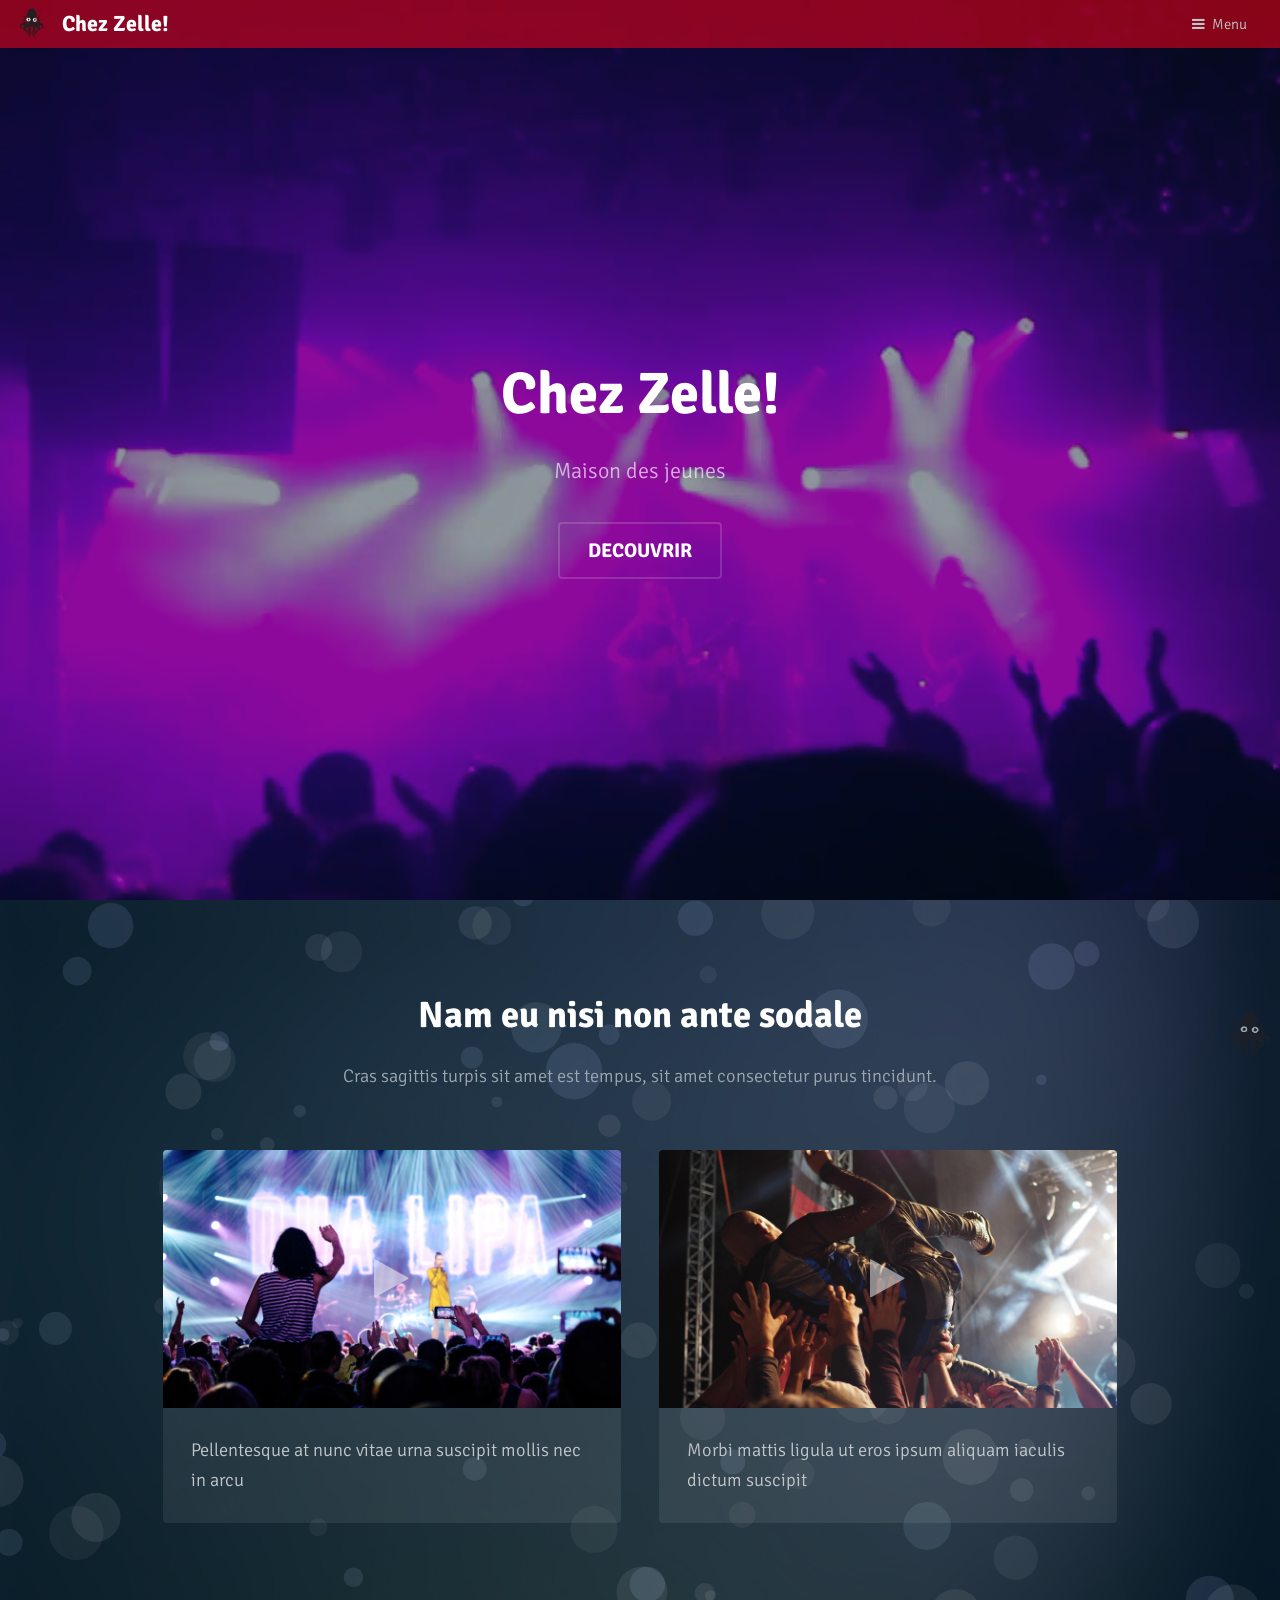
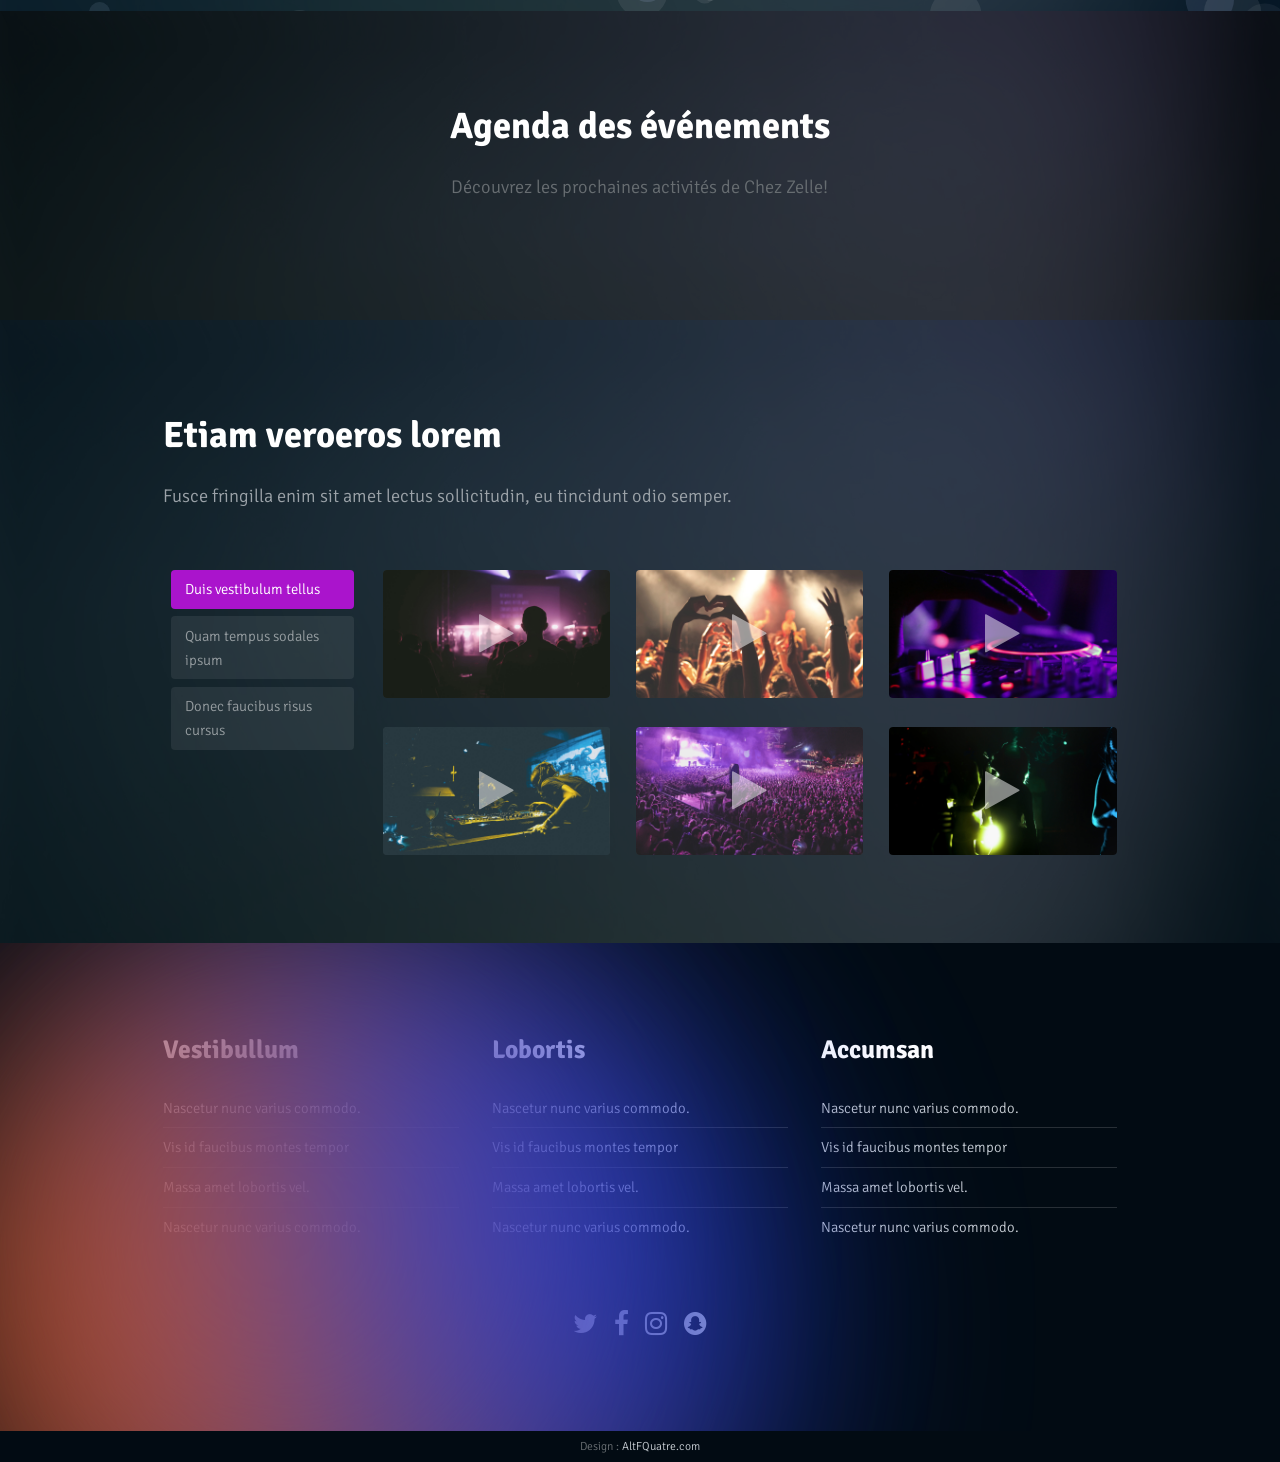
==== commit bec3296d: "Ajout initial du projet Broadcast" ====
--- a/index.html
+++ b/index.html
@@ -8,12 +8,9 @@
 		<meta name="robots" content="index, follow, max-image-preview:large, max-snippet:-1, max-video-preview:-1">
 		<meta name="viewport" content="width=device-width, initial-scale=1">
 		<link rel="stylesheet" href="assets/css/main.css">
-		<!-- FullCalendar CSS -->
-		<link href="https://cdn.jsdelivr.net/npm/fullcalendar@6.1.10/main.min.css" rel="stylesheet" />
-		<!-- FullCalendar JS -->
-		<script src="https://cdn.jsdelivr.net/npm/fullcalendar@6.1.10/main.min.js"></script>
-		<!-- Google Calendar Plugin -->
-		<script src="https://cdn.jsdelivr.net/npm/fullcalendar@6.1.10/index.global.min.js"></script>
+		<link href="https://cdnjs.cloudflare.com/ajax/libs/fullcalendar/6.1.17/index.global.min.css" rel="stylesheet" />
+		<script src="https://cdnjs.cloudflare.com/ajax/libs/fullcalendar/6.1.17/index.global.min.js"></script>
+		<script src="https://cdnjs.cloudflare.com/ajax/libs/fullcalendar/6.1.17/google-calendar.global.min.js"></script>
 	</head>
 	<body>
 		<!-- Loader -->
@@ -95,15 +92,17 @@
 				</section>
 
 			<!-- Two -->
-				<section class="wrapper ">
-					<div class="inner">
-						<header class="align-center">
-							<h2>Aliquam ipsum purus dolor</h2>
-							<p>Cras sagittis turpis sit amet est tempus, sit amet consectetur purus tincidunt.</p>
-						</header>
-
-						<!-- Calendrier -->
+				<section class="wrapper">
+						<div class="inner">
+							<header class="align-center">
+								<h2>Agenda des événements</h2>
+								<p>Découvrez les prochaines activités de Chez Zelle!</p>
+							</header>
+
+							<!-- Conteneur du calendrier -->
 							<div id="calendar"></div>
+
+							<!-- Style optionnel -->
 							<style>
 							#calendar {
 								max-width: 900px;
@@ -111,9 +110,9 @@
 								padding: 0 10px;
 							}
 							</style>
-					</div>
+
+						</div>
 				</section>
-			</div>
 
 			<!-- Three -->
 				<section class="wrapper style2">
@@ -387,64 +386,63 @@
 			<script src="assets/js/skel.min.js"></script>
 			<script src="assets/js/util.js"></script>
 			<script src="assets/js/main.js"></script>
-			<script>
-			document.addEventListener('DOMContentLoaded', function () {
-				const calendarEl = document.getElementById('calendar');
-
-				const calendar = new FullCalendar.Calendar(calendarEl, {
-				initialView: 'dayGridMonth',
-				headerToolbar: {
-					left: 'prev,next today',
-					center: 'title',
-					right: 'dayGridMonth,timeGridWeek,listWeek'
-				},
-				events: {
-					googleCalendarApiKey: 'AIzaSyAyvtXeYlMwR0FO2kZHdZRqMZOD6bgPOKg',
-					googleCalendarId: '148262ebd96c2e163781019ee379bae2bb9b66d1589e4016139690dbb001e8ee@group.calendar.google.com'
-				},
-				eventClick: function(info) {
-					// Empêche l'ouverture dans un nouvel onglet par défaut
-					info.jsEvent.preventDefault();
-
-					// Si un lien d’inscription est présent, ouvre-le
-					if (info.event.url) {
-					window.open(info.event.url, "_blank");
-					}
-				},
-				eventMouseEnter: function(info) {
-					const tooltip = document.createElement('div');
-					tooltip.id = 'calendar-tooltip';
-					tooltip.style.position = 'absolute';
-					tooltip.style.zIndex = '10001';
-					tooltip.style.background = 'white';
-					tooltip.style.border = '1px solid #ccc';
-					tooltip.style.padding = '5px';
-					tooltip.style.fontSize = '14px';
-					tooltip.style.boxShadow = '0 2px 4px rgba(0,0,0,0.1)';
-					tooltip.innerHTML = info.event.title;
-
-					document.body.appendChild(tooltip);
-
-					document.addEventListener('mousemove', moveTooltip);
-					function moveTooltip(e) {
-					tooltip.style.left = e.pageX + 10 + 'px';
-					tooltip.style.top = e.pageY + 10 + 'px';
-					}
-
-					info.el.addEventListener('mouseleave', () => {
-					document.body.removeChild(tooltip);
-					document.removeEventListener('mousemove', moveTooltip);
-					}, { once: true });
-				}
-				});
-
-				calendar.render();
-			});
-			</script>
-
 			<audio id="bubble_sound" preload="auto">
 				<source src="https://s3-us-west-2.amazonaws.com/s.cdpn.io/630634/bubble.mp3" type="audio/mpeg">
 				Votre navigateur ne supporte pas l'audio.
 			</audio>
+<script>
+  document.addEventListener('DOMContentLoaded', function () {
+    const calendarEl = document.getElementById('calendar');
+
+    const calendar = new FullCalendar.Calendar(calendarEl, {
+      initialView: 'dayGridMonth',
+      headerToolbar: {
+        left: 'prev,next today',
+        center: 'title',
+        right: 'dayGridMonth,timeGridWeek,listWeek'
+      },
+      eventSources: [
+		{
+			googleCalendarApiKey: 'AIzaSyAyvtXeYlMwR0FO2kZHdZRqMZOD6bgPOKg',
+			googleCalendarId: '148262ebd96c2e163781019ee379bae2bb9b66d1589e4016139690dbb001e8ee@group.calendar.google.com'
+		}
+		],
+      eventClick: function(info) {
+        info.jsEvent.preventDefault();
+        if (info.event.url) {
+          window.open(info.event.url, "_blank");
+        }
+      },
+      eventMouseEnter: function(info) {
+        const tooltip = document.createElement('div');
+        tooltip.id = 'calendar-tooltip';
+        tooltip.style.position = 'absolute';
+        tooltip.style.zIndex = '10001';
+        tooltip.style.background = 'white';
+        tooltip.style.border = '1px solid #ccc';
+        tooltip.style.padding = '5px';
+        tooltip.style.fontSize = '14px';
+        tooltip.style.boxShadow = '0 2px 4px rgba(0,0,0,0.1)';
+        tooltip.innerHTML = info.event.title;
+
+        document.body.appendChild(tooltip);
+
+        document.addEventListener('mousemove', moveTooltip);
+        function moveTooltip(e) {
+          tooltip.style.left = e.pageX + 10 + 'px';
+          tooltip.style.top = e.pageY + 10 + 'px';
+        }
+
+        info.el.addEventListener('mouseleave', () => {
+          document.body.removeChild(tooltip);
+          document.removeEventListener('mousemove', moveTooltip);
+        }, { once: true });
+      }
+    });
+
+    calendar.render();
+  });
+</script>
+
 	</body>
-</html>
+</html>
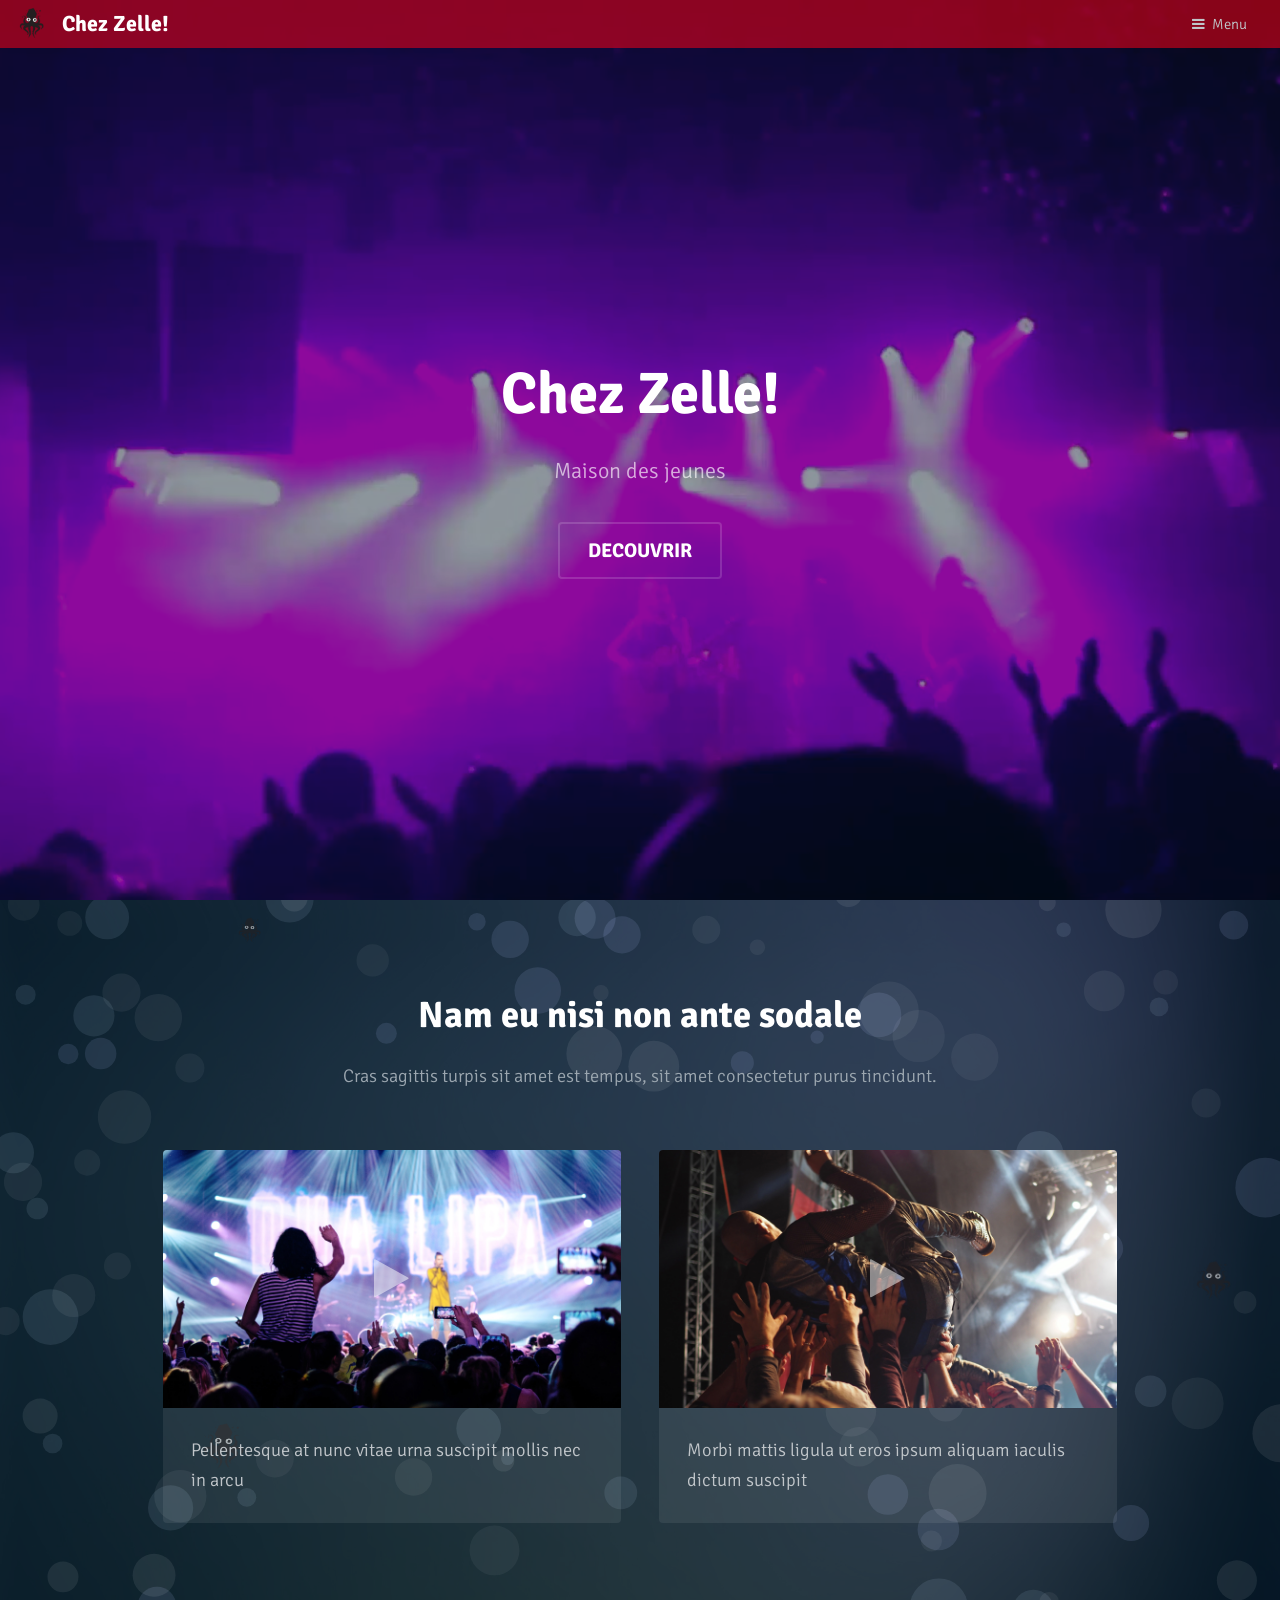
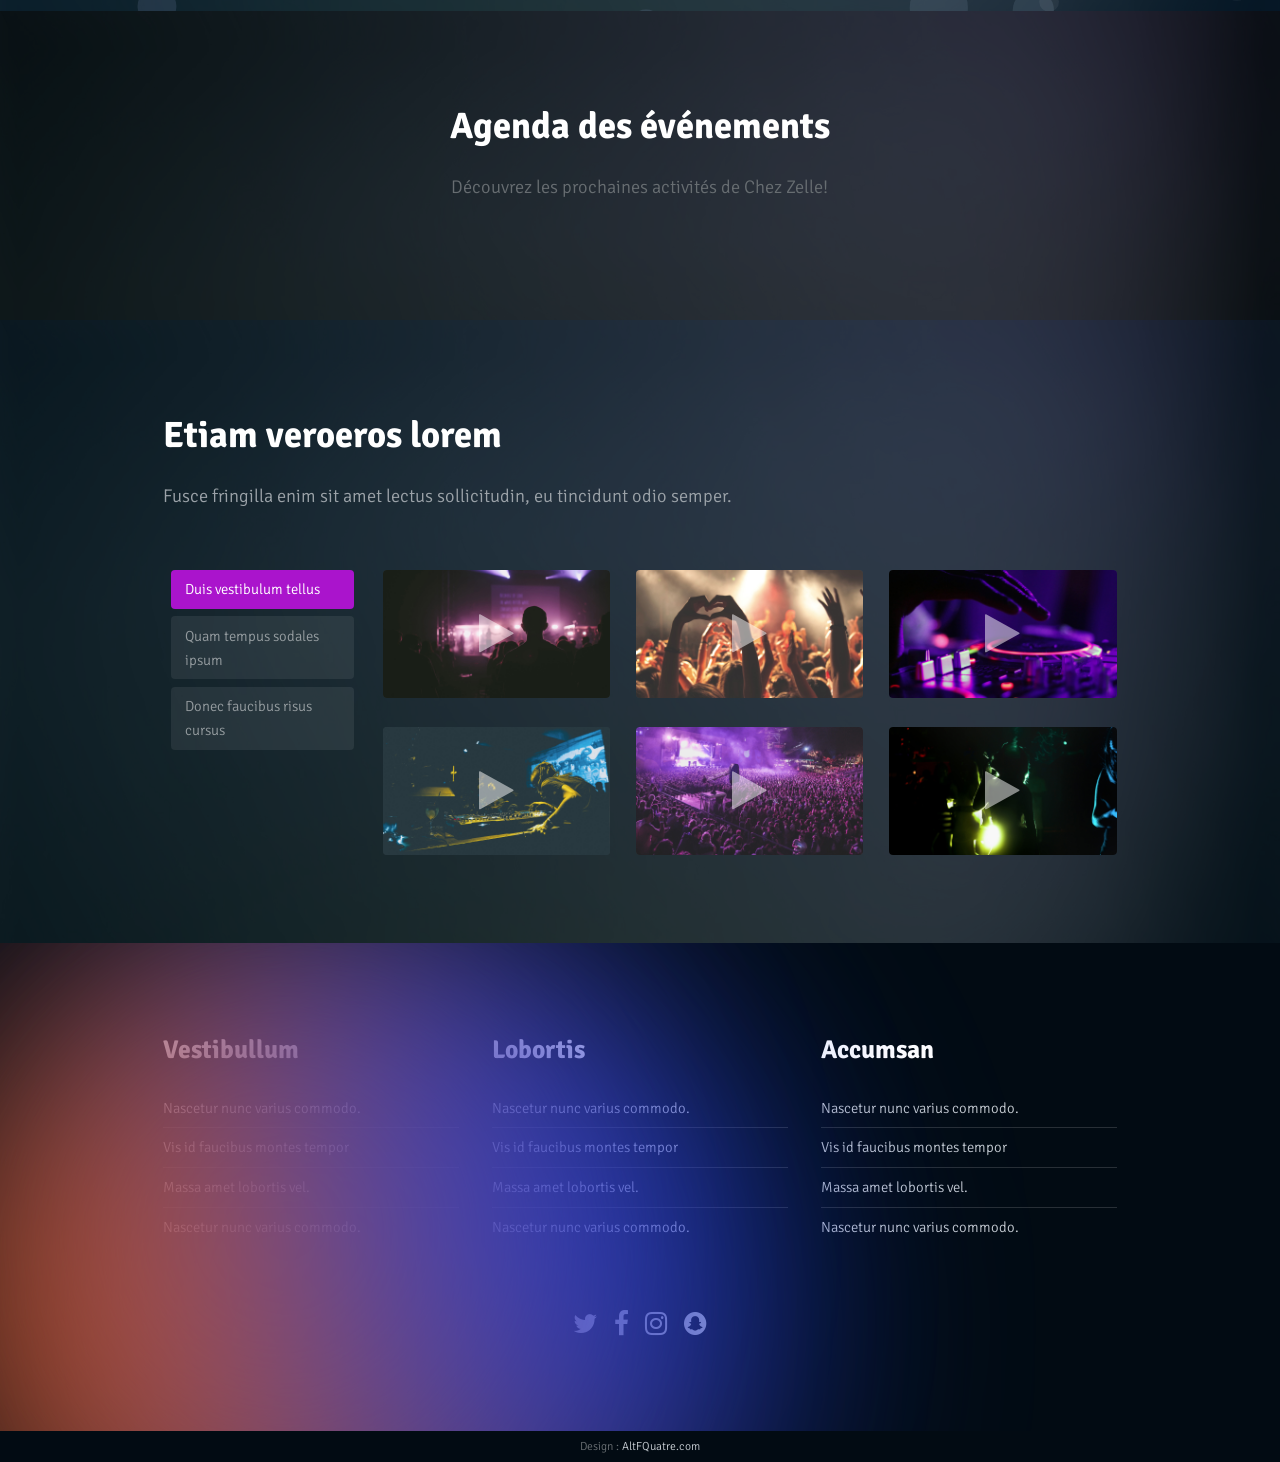
==== commit 8df3549e: "Update index.html" ====
--- a/index.html
+++ b/index.html
@@ -8,9 +8,10 @@
 		<meta name="robots" content="index, follow, max-image-preview:large, max-snippet:-1, max-video-preview:-1">
 		<meta name="viewport" content="width=device-width, initial-scale=1">
 		<link rel="stylesheet" href="assets/css/main.css">
-		<link href="https://cdnjs.cloudflare.com/ajax/libs/fullcalendar/6.1.17/index.global.min.css" rel="stylesheet" />
-		<script src="https://cdnjs.cloudflare.com/ajax/libs/fullcalendar/6.1.17/index.global.min.js"></script>
-		<script src="https://cdnjs.cloudflare.com/ajax/libs/fullcalendar/6.1.17/google-calendar.global.min.js"></script>
+		<!-- FullCalendar CSS & JS (fonctionnels) -->
+		<link href="https://cdn.jsdelivr.net/npm/fullcalendar@6.1.10/main.min.css" rel="stylesheet" />
+		<script src="https://cdn.jsdelivr.net/npm/fullcalendar@6.1.10/index.global.min.js"></script>
+		<script src="https://cdn.jsdelivr.net/npm/@fullcalendar/google-calendar@6.1.10/index.global.min.js"></script>
 	</head>
 	<body>
 		<!-- Loader -->
@@ -404,7 +405,7 @@
       eventSources: [
 		{
 			googleCalendarApiKey: 'AIzaSyAyvtXeYlMwR0FO2kZHdZRqMZOD6bgPOKg',
-			googleCalendarId: '148262ebd96c2e163781019ee379bae2bb9b66d1589e4016139690dbb001e8ee@group.calendar.google.com'
+			googleCalendarId: '4450b6eb57beec9e69162d4ca7e19b0dc3aac2fa835fa85ee8685ec89f954dda@group.calendar.google.com'
 		}
 		],
       eventClick: function(info) {
@@ -445,4 +446,4 @@
 </script>
 
 	</body>
-</html>+</html>
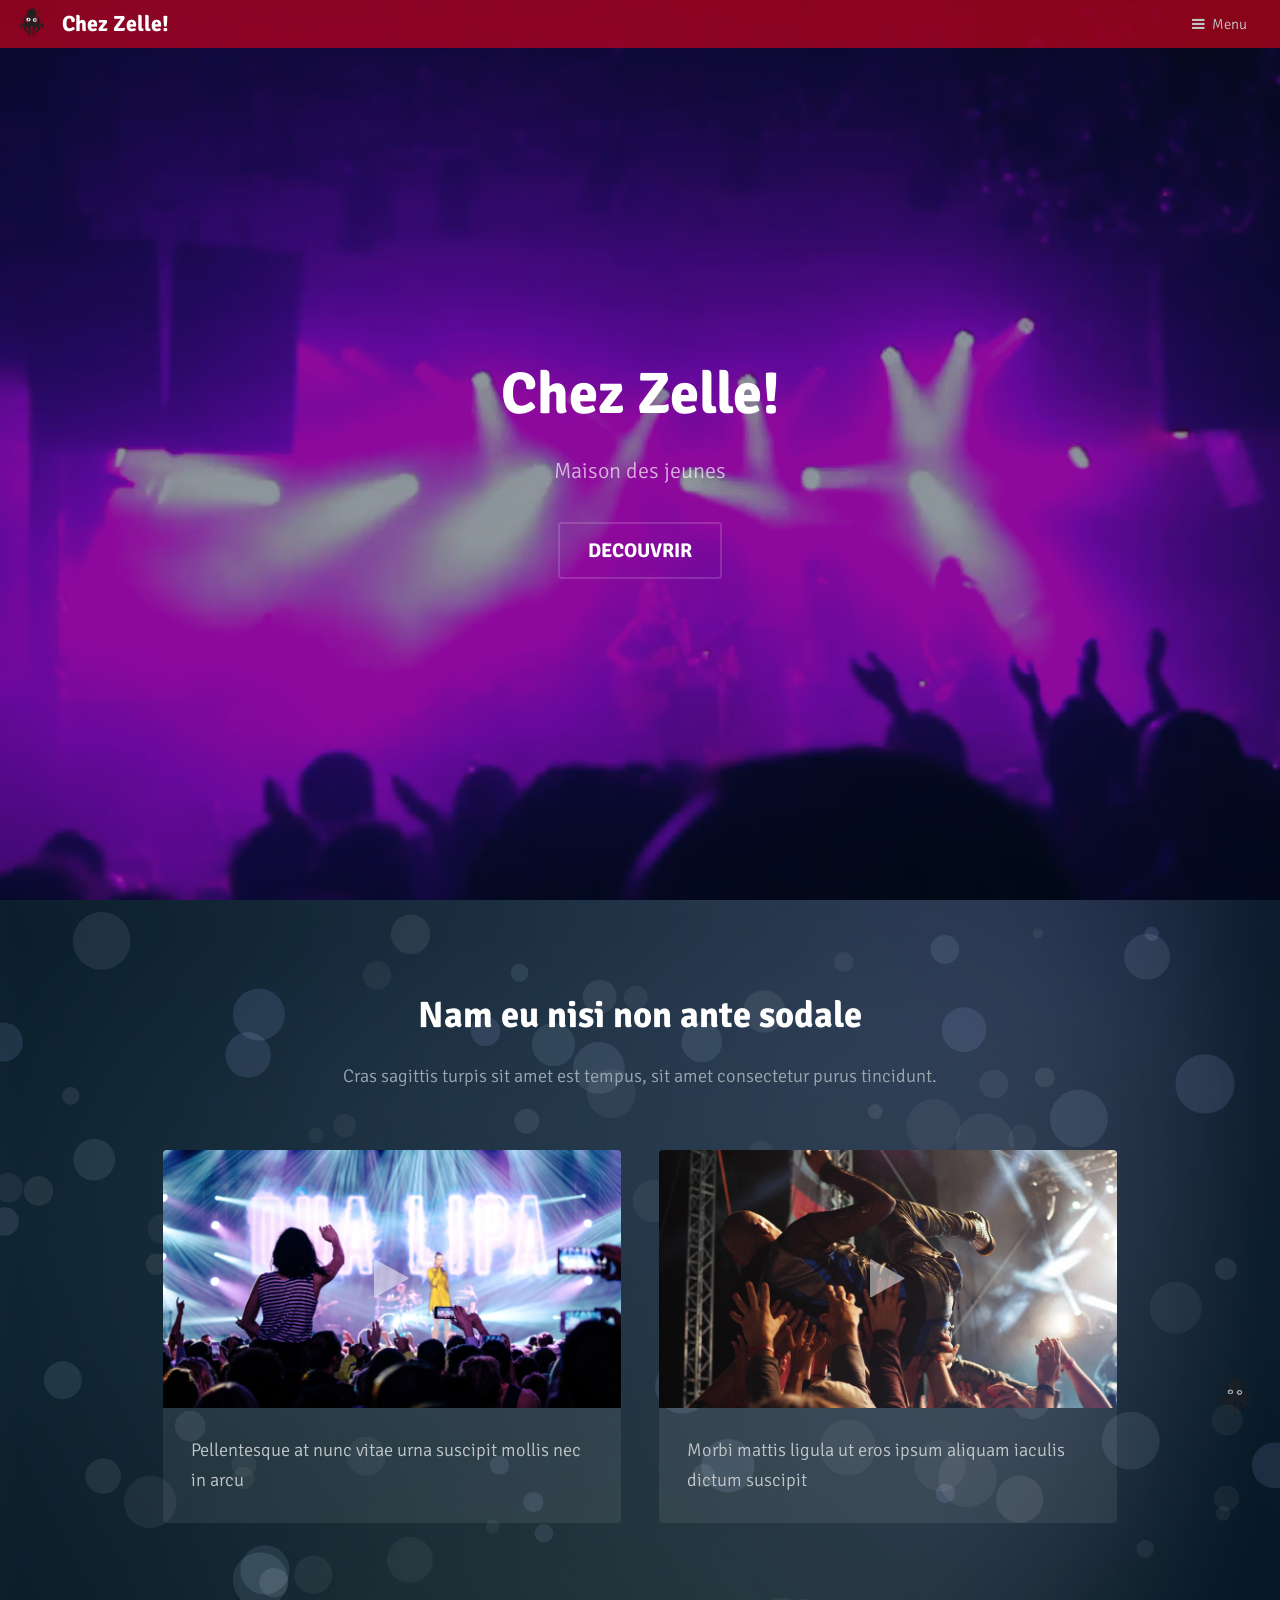
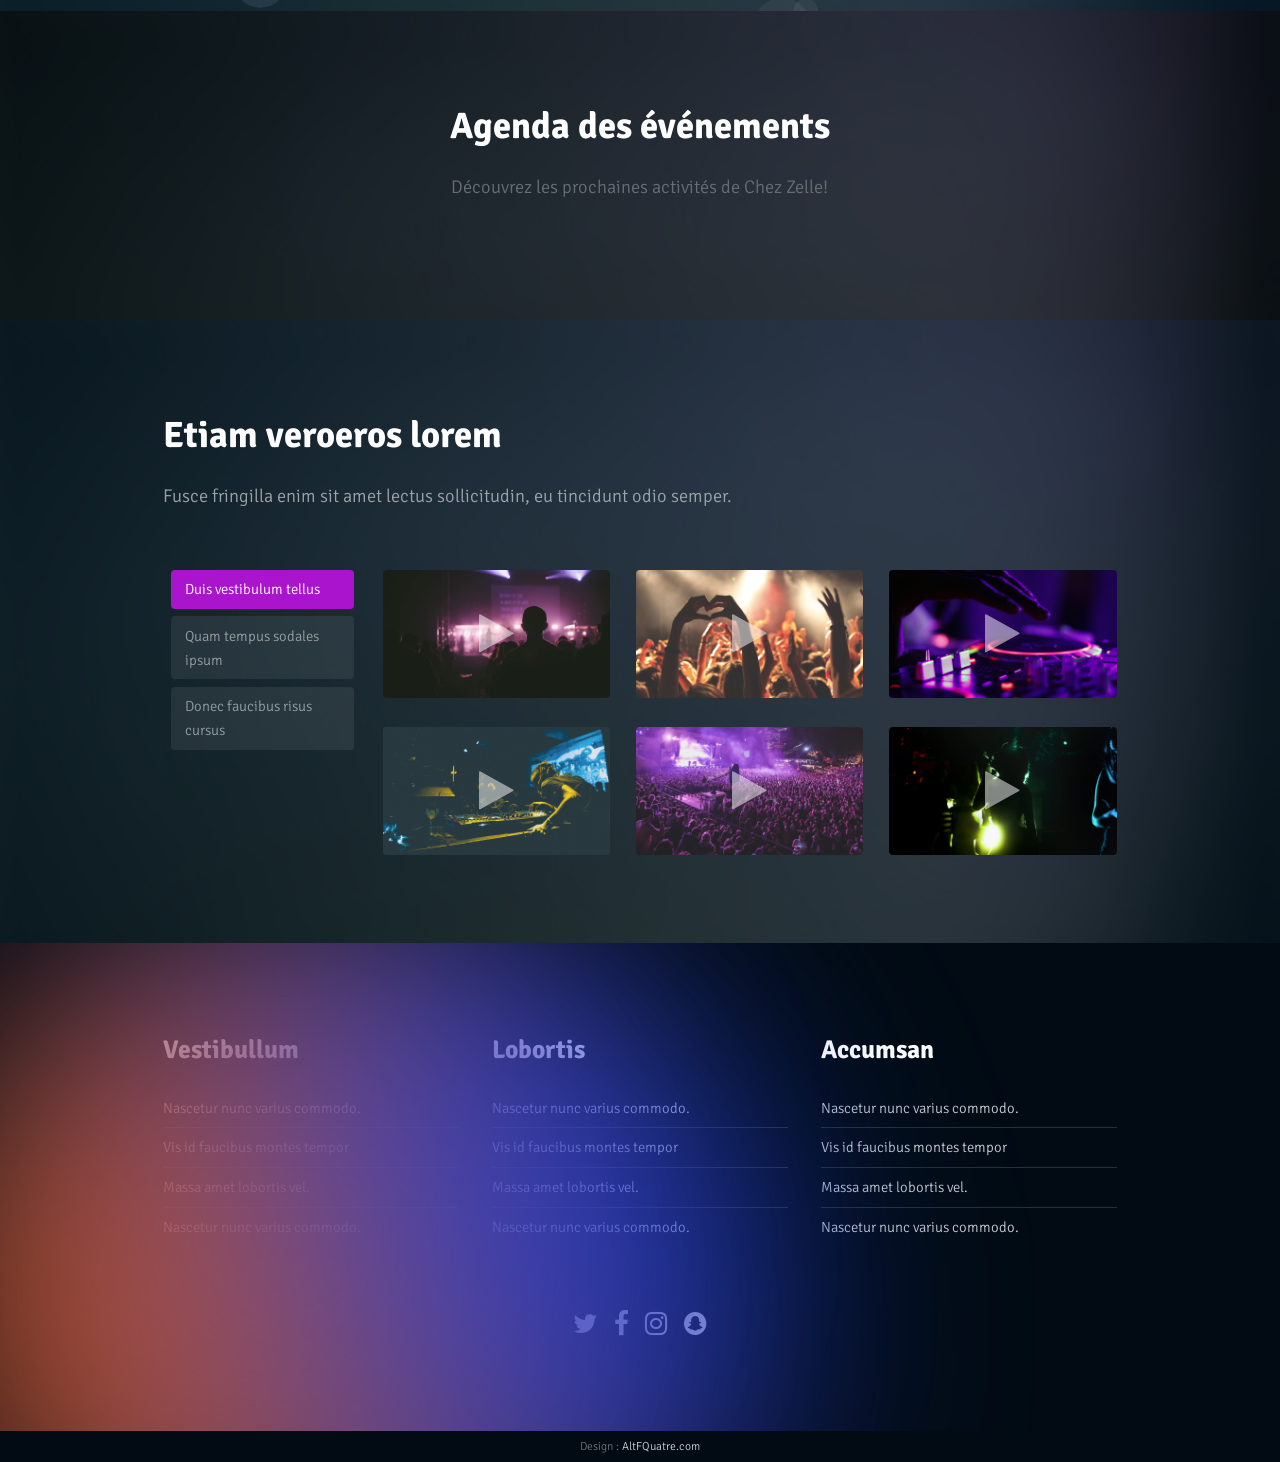
==== commit 222e1177: "Update index.html" ====
--- a/index.html
+++ b/index.html
@@ -404,7 +404,7 @@
       },
       eventSources: [
 		{
-			googleCalendarApiKey: 'AIzaSyAyvtXeYlMwR0FO2kZHdZRqMZOD6bgPOKg',
+			googleCalendarApiKey: 'AIzaSyD3_kgSsXBTnBZhWxsn2f0RcdXzgiuJx-k',
 			googleCalendarId: '4450b6eb57beec9e69162d4ca7e19b0dc3aac2fa835fa85ee8685ec89f954dda@group.calendar.google.com'
 		}
 		],
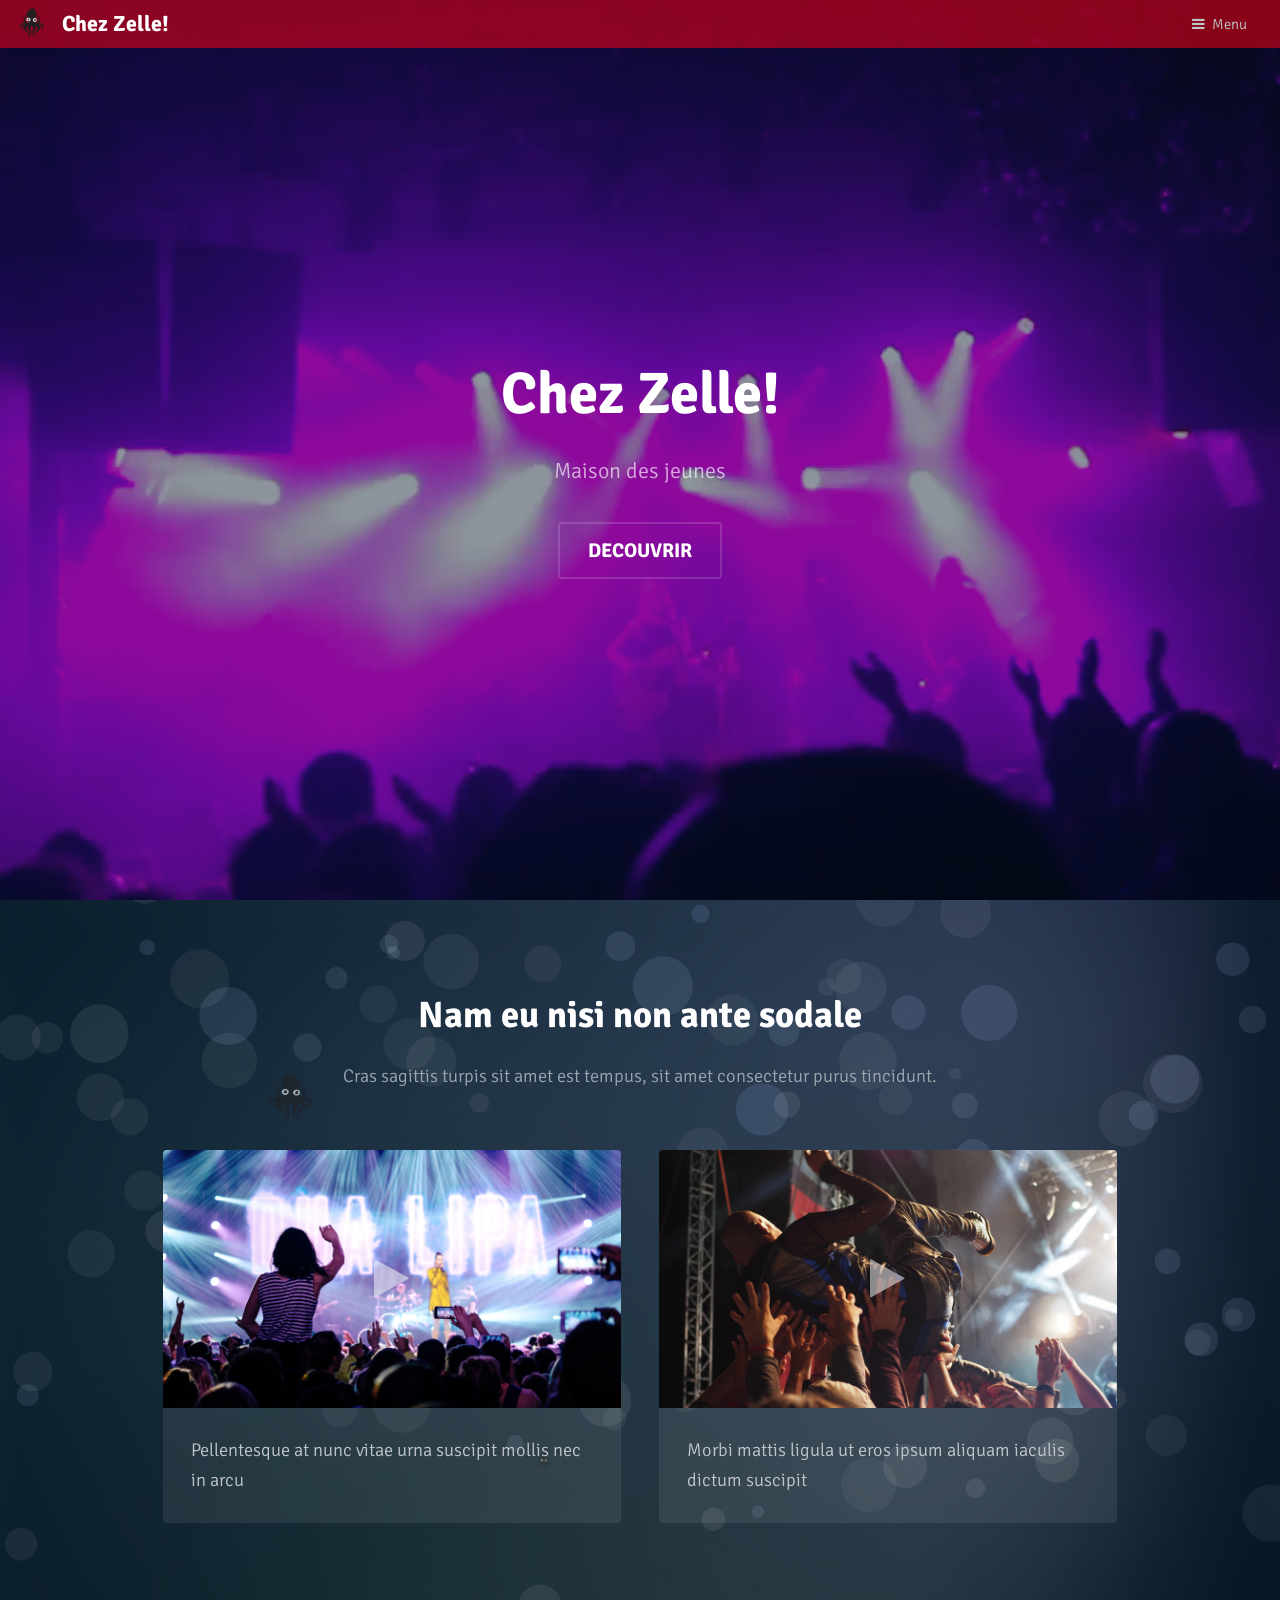
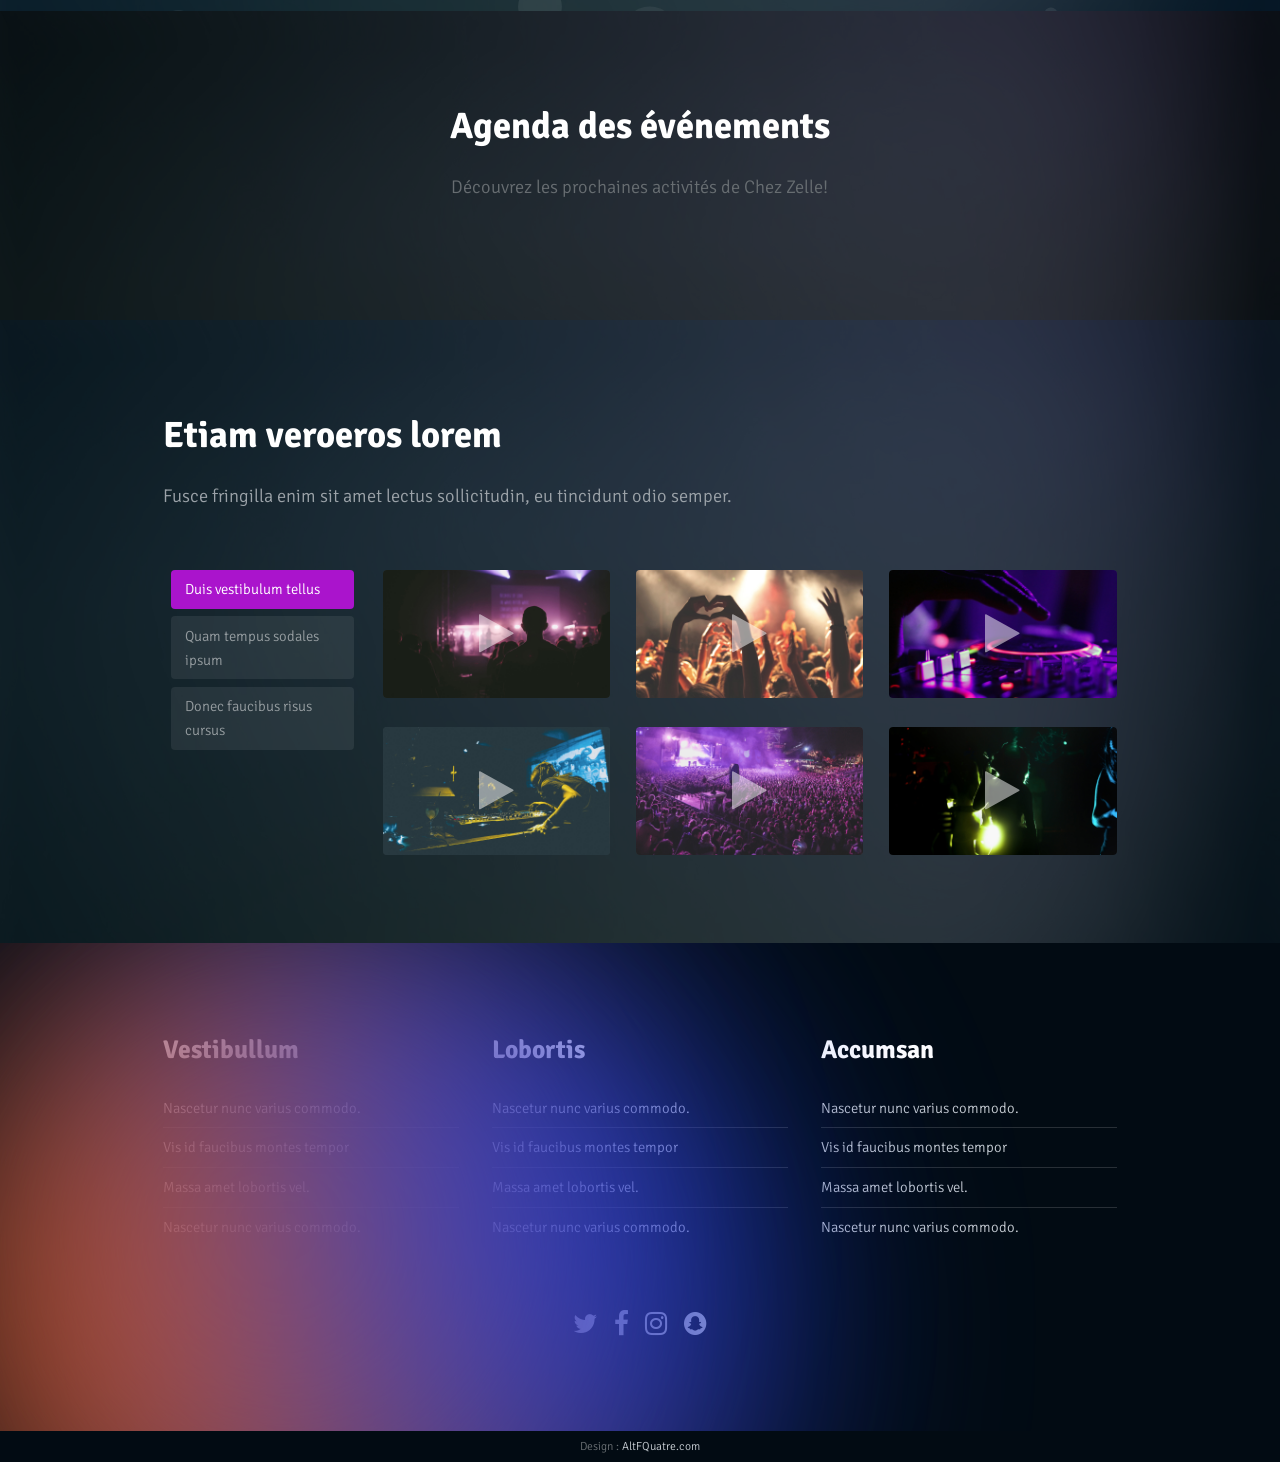
==== commit 40e29b0d: "Update index.html" ====
--- a/index.html
+++ b/index.html
@@ -12,6 +12,7 @@
 		<link href="https://cdn.jsdelivr.net/npm/fullcalendar@6.1.10/main.min.css" rel="stylesheet" />
 		<script src="https://cdn.jsdelivr.net/npm/fullcalendar@6.1.10/index.global.min.js"></script>
 		<script src="https://cdn.jsdelivr.net/npm/@fullcalendar/google-calendar@6.1.10/index.global.min.js"></script>
+		<script src="https://cdn.jsdelivr.net/npm/fullcalendar@6.1.10/locales-all.global.min.js"></script>
 	</head>
 	<body>
 		<!-- Loader -->
@@ -397,11 +398,8 @@
 
     const calendar = new FullCalendar.Calendar(calendarEl, {
       initialView: 'dayGridMonth',
-      headerToolbar: {
-        left: 'prev,next today',
-        center: 'title',
-        right: 'dayGridMonth,timeGridWeek,listWeek'
-      },
+      headerToolbar: false, // Supprime la barre de navigation
+      locale: 'fr',         // Active la langue française
       eventSources: [
 		{
 			googleCalendarApiKey: 'AIzaSyD3_kgSsXBTnBZhWxsn2f0RcdXzgiuJx-k',
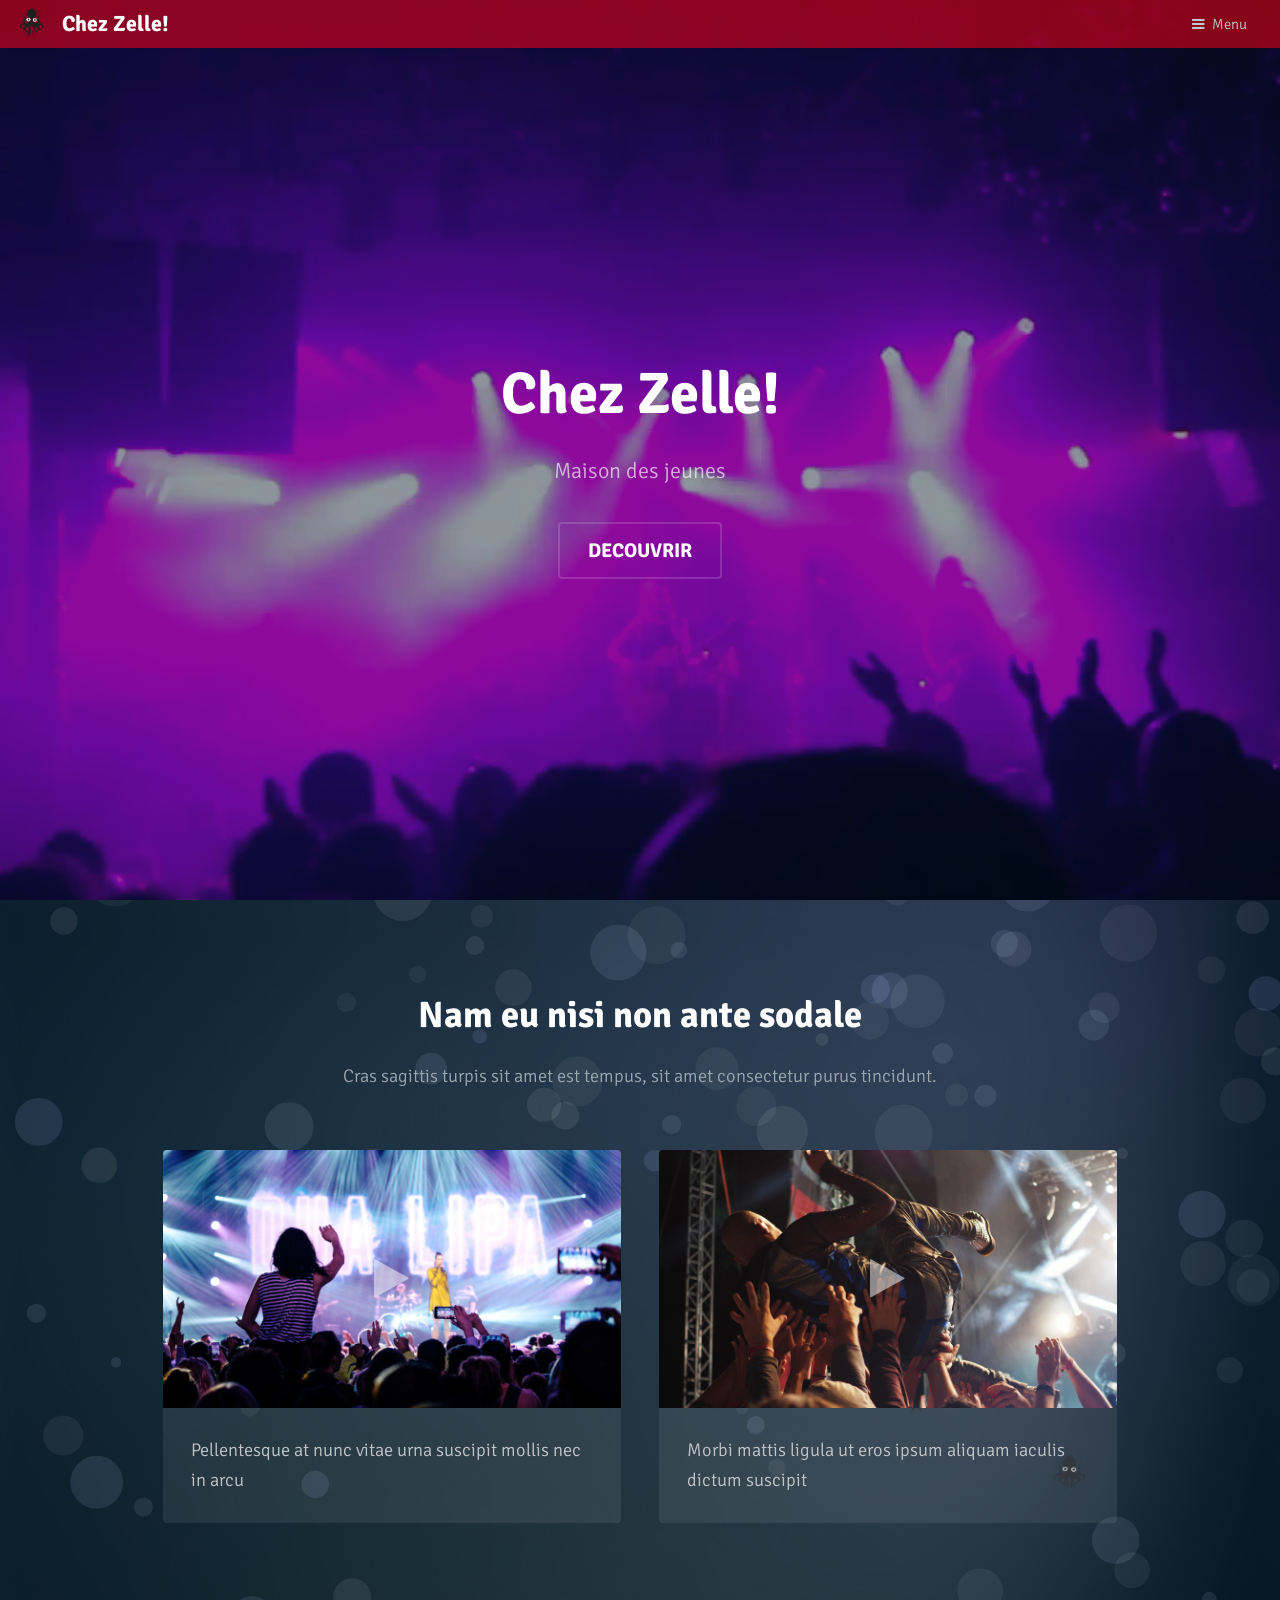
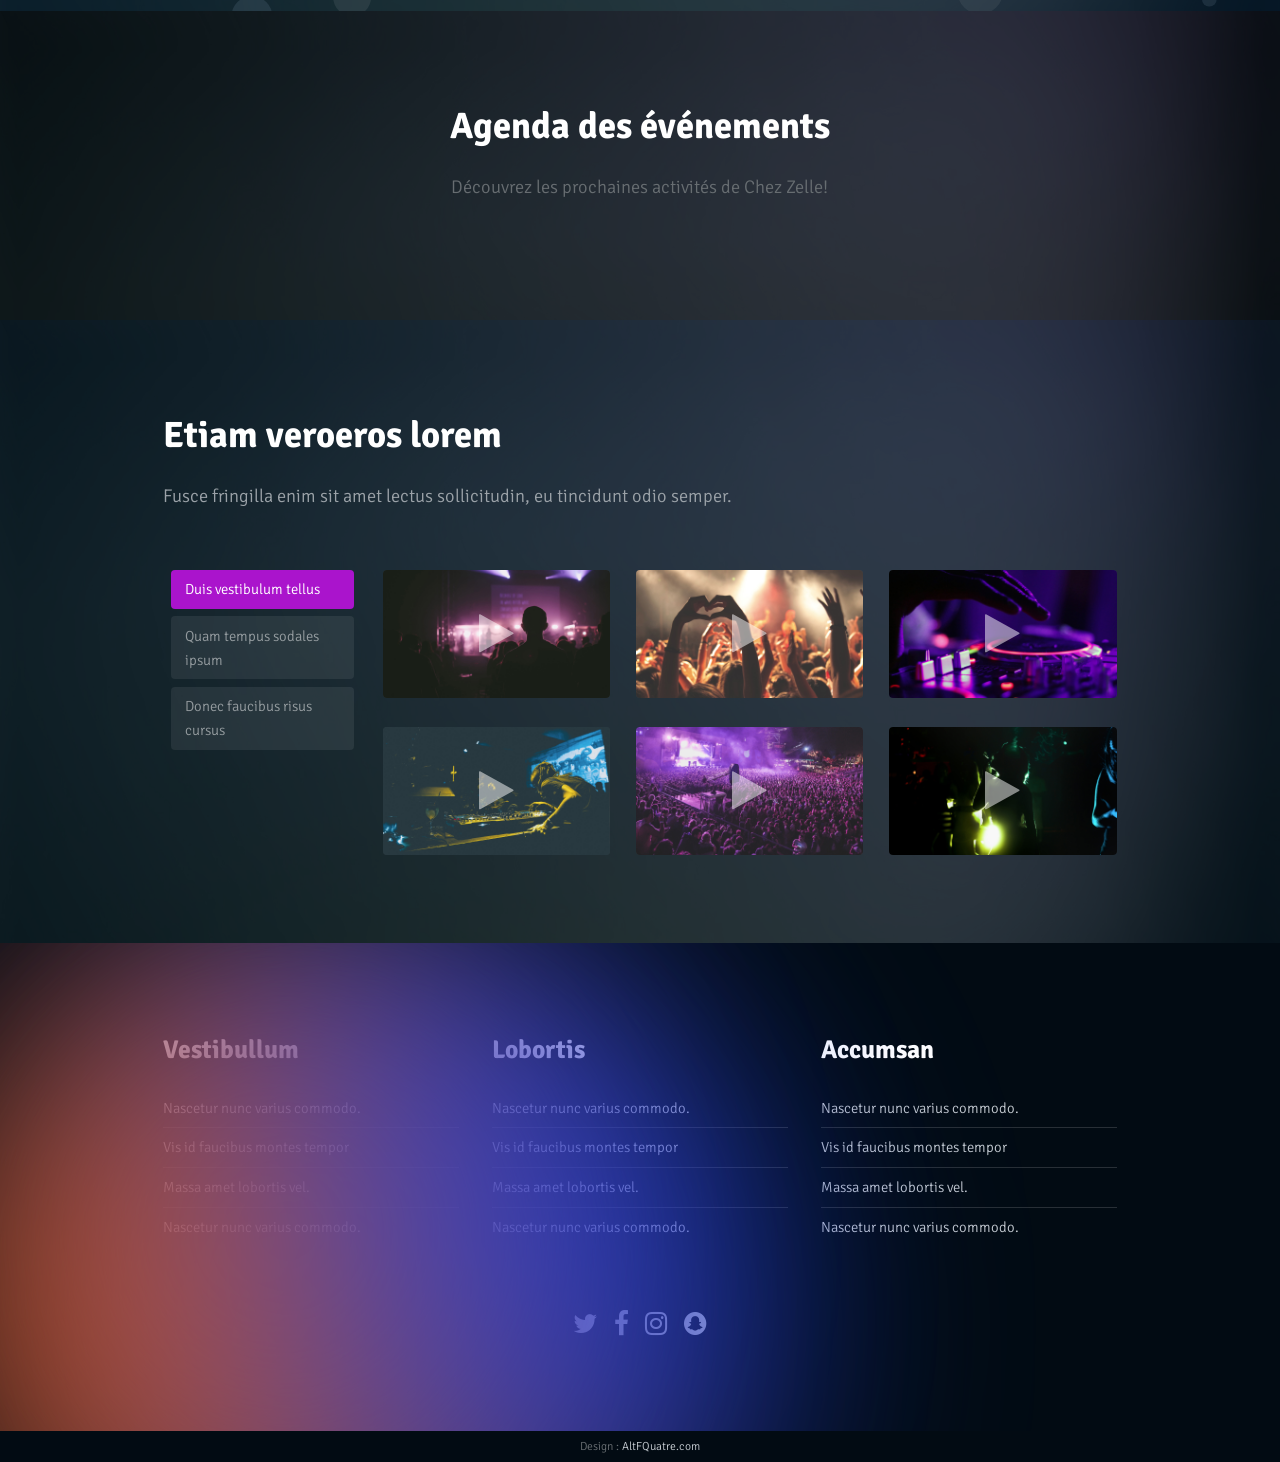
==== commit b2e343b7: "Update index.html" ====
--- a/index.html
+++ b/index.html
@@ -398,7 +398,11 @@
 
     const calendar = new FullCalendar.Calendar(calendarEl, {
       initialView: 'dayGridMonth',
-      headerToolbar: false, // Supprime la barre de navigation
+      headerToolbar: {
+		  left: 'prev,next today',
+		  center: 'title',
+		  right: 'dayGridMonth,timeGridWeek,listWeek'
+		},
       locale: 'fr',         // Active la langue française
       eventSources: [
 		{
